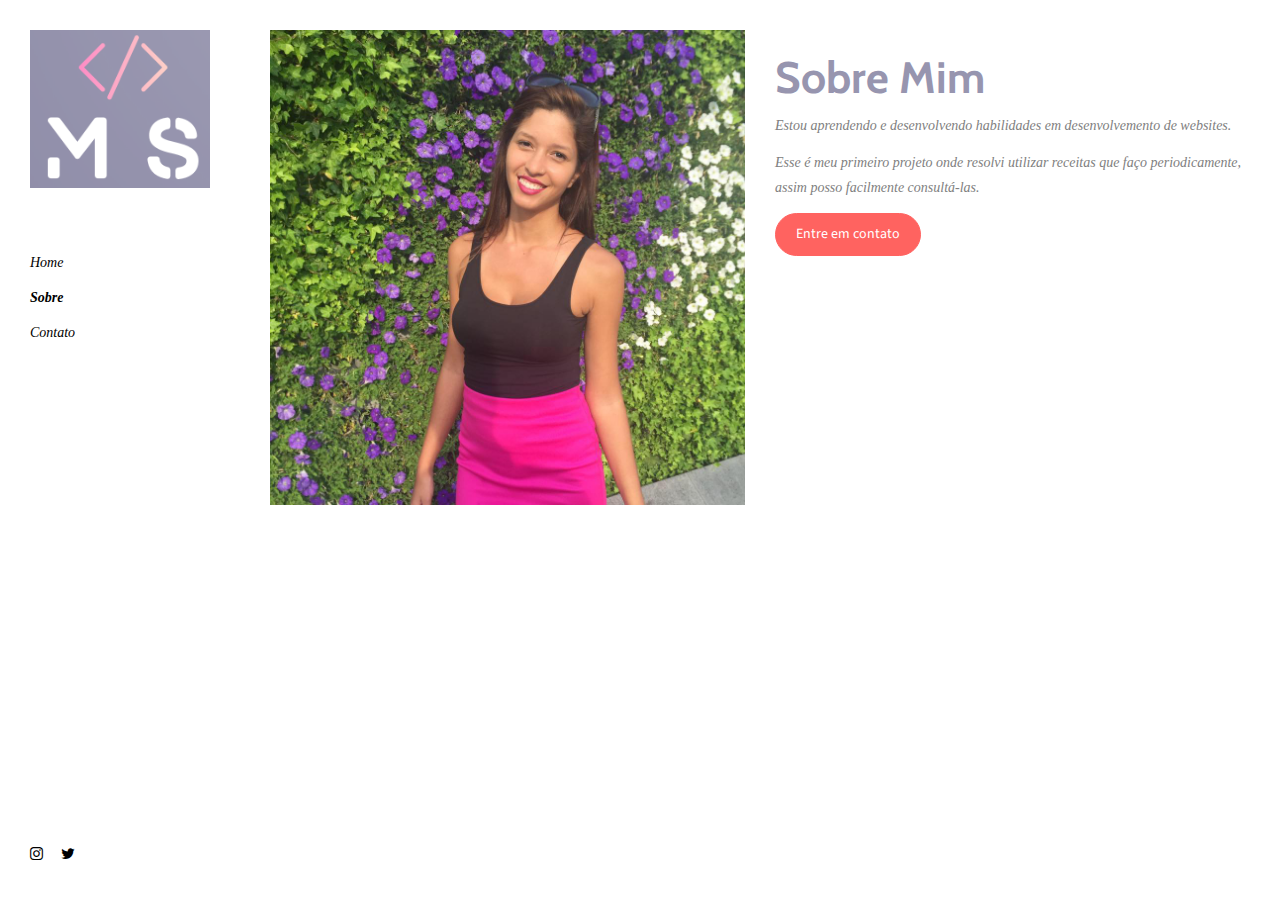
==== about.html @ dd4762d9 "Add files via upload" ====
<!DOCTYPE html>
<html lang="en">

<head>
  <meta charset="UTF-8">
  <meta content="IE=edge" http-equiv="X-UA-Compatible">
  <meta content="width=device-width,initial-scale=1" name="viewport">
  <meta content="description" name="description">
  <meta name="google" content="notranslate" />
  <meta content="Mashup templates have been developped by Orson.io team" name="author">

  <!-- Disable tap highlight on IE -->
  <meta name="msapplication-tap-highlight" content="no">
  
  <link href="./assets/apple-icon-180x180.png" rel="apple-touch-icon">
  <link href="./assets/favicon.ico" rel="icon">



  <title>Sobre mim</title>  

<link href="./main.82cfd66e.css" rel="stylesheet"></head>
<link rel="stylesheet" type="text/css" href="style.css">

<body>

 <!-- Add your content of header -->
<header class="">
  <div class="navbar navbar-default visible-xs">
    <button type="button" class="navbar-toggle collapsed">
      <span class="sr-only">Toggle navigation</span>
      <span class="icon-bar"></span>
      <span class="icon-bar"></span>
      <span class="icon-bar"></span>
    </button>
    <a href="./index.html" class="navbar-brand">Minhas Receitas Favoritas</a>
  </div>

  <nav class="sidebar">
    <div class="navbar-collapse" id="navbar-collapse">
      <div class="site-header hidden-xs">
          <a class="site-brand" href="./index.html" title="">
            <img class="img-responsive site-logo" alt="" src="logo.png">
      </div>
      <ul class="nav">
        <li><a href="./index.html" title="">Home</a></li>
        <li><a href="./about.html" title="">Sobre</a></li>
        <li><a href="./contact.html" title="">Contato</a></li>

      </ul>

      <nav class="nav-footer">
        <p class="nav-footer-social-buttons">
          <a class="fa-icon" href="https://www.instagram.com/thamiris_" title="">
            <i class="fa fa-instagram"></i>
          <a class="fa-icon" href="https://twitter.com/thamibolada" title="">
            <i class="fa fa-twitter"></i>
          </a>
        </p>
      </nav>  
    </div> 
  </nav>
</header>
<main class="" id="main-collapse">


<div class="row">
  <div class="col-xs-12 col-md-6">
    <img class="img-responsive" alt="" src="eu.jpg">
  </div>
  <div class="col-xs-12 col-md-6">
    <h1>Sobre Mim</h1>
    
    <p>Estou aprendendo e desenvolvendo habilidades em desenvolvemento de websites.</p>
    <p>Esse é meu primeiro projeto onde resolvi utilizar receitas que faço periodicamente, assim posso facilmente consultá-las.</p>
    
    
    <a href="contact.html" class="btn btn-primary" title=""> Entre em contato</a>
 </div>
</div>
    
</main>

<script>
document.addEventListener("DOMContentLoaded", function (event) {
  navbarToggleSidebar();
  navActivePage();
});
</script>

<!-- Google Analytics: change UA-XXXXX-X to be your site's ID 

<script>
  (function (i, s, o, g, r, a, m) {
    i['GoogleAnalyticsObject'] = r; i[r] = i[r] || function () {
      (i[r].q = i[r].q || []).push(arguments)
    }, i[r].l = 1 * new Date(); a = s.createElement(o),
      m = s.getElementsByTagName(o)[0]; a.async = 1; a.src = g; m.parentNode.insertBefore(a, m)
  })(window, document, 'script', '//www.google-analytics.com/analytics.js', 'ga');
  ga('create', 'UA-XXXXX-X', 'auto');
  ga('send', 'pageview');
</script>

--> <script type="text/javascript" src="./main.85741bff.js"></script></body>

</html>
---- main.82cfd66e.css ----
@import url(https://fonts.googleapis.com/css?family=Cabin:400,700|Source+Sans+Pro:400,700);@import url(https://maxcdn.bootstrapcdn.com/font-awesome/4.7.0/css/font-awesome.min.css);/*!
 * Bootstrap v3.3.7 (http://getbootstrap.com)
 * Copyright 2011-2016 Twitter, Inc.
 * Licensed under MIT (https://github.com/twbs/bootstrap/blob/master/LICENSE)
 */
/*! normalize.css v3.0.3 | MIT License | github.com/necolas/normalize.css */html{font-family:sans-serif;-ms-text-size-adjust:100%;-webkit-text-size-adjust:100%}body{margin:0}article,aside,details,figcaption,figure,footer,header,hgroup,main,menu,nav,section,summary{display:block}audio,canvas,progress,video{display:inline-block;vertical-align:baseline}audio:not([controls]){display:none;height:0}[hidden],template{display:none}a{background-color:transparent}a:active,a:hover{outline:0}abbr[title]{border-bottom:1px dotted}b,strong{font-weight:700}dfn{font-style:italic}h1{font-size:2em;margin:.67em 0}mark{background:#ff0;color:#000}small{font-size:80%}sub,sup{font-size:75%;line-height:0;position:relative;vertical-align:baseline}sup{top:-.5em}sub{bottom:-.25em}img{border:0}svg:not(:root){overflow:hidden}figure{margin:1em 40px}hr{box-sizing:content-box;height:0}pre{overflow:auto}code,kbd,pre,samp{font-family:monospace,monospace;font-size:1em}button,input,optgroup,select,textarea{color:inherit;font:inherit;margin:0}button{overflow:visible}button,select{text-transform:none}button,html input[type=button],input[type=reset],input[type=submit]{-webkit-appearance:button;cursor:pointer}button[disabled],html input[disabled]{cursor:default}button::-moz-focus-inner,input::-moz-focus-inner{border:0;padding:0}input{line-height:normal}input[type=checkbox],input[type=radio]{box-sizing:border-box;padding:0}input[type=number]::-webkit-inner-spin-button,input[type=number]::-webkit-outer-spin-button{height:auto}input[type=search]{-webkit-appearance:textfield;box-sizing:content-box}input[type=search]::-webkit-search-cancel-button,input[type=search]::-webkit-search-decoration{-webkit-appearance:none}fieldset{border:1px solid silver;margin:0 2px;padding:.35em .625em .75em}textarea{overflow:auto}optgroup{font-weight:700}table{border-collapse:collapse;border-spacing:0}td,th{padding:0}

/*! Source: https://github.com/h5bp/html5-boilerplate/blob/master/src/css/main.css */@media print{*,:after,:before{background:transparent!important;color:#000!important;box-shadow:none!important;text-shadow:none!important}a,a:visited{text-decoration:underline}a[href]:after{content:" (" attr(href) ")"}abbr[title]:after{content:" (" attr(title) ")"}a[href^="#"]:after,a[href^="javascript:"]:after{content:""}blockquote,pre{border:1px solid #999;page-break-inside:avoid}thead{display:table-header-group}img,tr{page-break-inside:avoid}img{max-width:100%!important}h2,h3,p{orphans:3;widows:3}h2,h3{page-break-after:avoid}.navbar{display:none}.btn>.caret,.dropup>.btn>.caret{border-top-color:#000!important}.label{border:1px solid #000}.table{border-collapse:collapse!important}.table td,.table th{background-color:#fff!important}.table-bordered td,.table-bordered th{border:1px solid #ddd!important}}*,:after,:before{-webkit-box-sizing:border-box;-moz-box-sizing:border-box;box-sizing:border-box}html{font-size:10px;-webkit-tap-highlight-color:transparent}body{font-family:Source Sans Pro,Helvetica,Arial,sans-serif;font-size:14px;line-height:1.78;color:#555;background-color:#fff}button,input,select,textarea{font-family:inherit;font-size:inherit;line-height:inherit}a{color:#ff6360;text-decoration:none}a:focus,a:hover{color:#ff1814;text-decoration:underline}a:focus{outline:5px auto -webkit-focus-ring-color;outline-offset:-2px}figure{margin:0}img{vertical-align:middle}.img-responsive{display:block;max-width:100%;height:auto}.img-rounded{border-radius:2px}.img-thumbnail{padding:4px;line-height:1.78;background-color:#fff;border:1px solid #ddd;border-radius:2px;-webkit-transition:all .2s ease-in-out;-o-transition:all .2s ease-in-out;transition:all .2s ease-in-out;display:inline-block;max-width:100%;height:auto}.img-circle{border-radius:50%}hr{margin-top:24px;margin-bottom:24px;border:0;border-top:1px solid #eee}.sr-only{position:absolute;width:1px;height:1px;margin:-1px;padding:0;overflow:hidden;clip:rect(0,0,0,0);border:0}.sr-only-focusable:active,.sr-only-focusable:focus{position:static;width:auto;height:auto;margin:0;overflow:visible;clip:auto}[role=button]{cursor:pointer}.h1,.h2,.h3,.h4,.h5,.h6,h1,h2,h3,h4,h5,h6{font-family:Cabin,Helvetica,Arial,sans-serif;font-weight:700;line-height:1.1;color:#000}.h1 .small,.h1 small,.h2 .small,.h2 small,.h3 .small,.h3 small,.h4 .small,.h4 small,.h5 .small,.h5 small,.h6 .small,.h6 small,h1 .small,h1 small,h2 .small,h2 small,h3 .small,h3 small,h4 .small,h4 small,h5 .small,h5 small,h6 .small,h6 small{font-weight:400;line-height:1;color:#777}.h1,.h2,.h3,h1,h2,h3{margin-top:24px;margin-bottom:12px}.h1 .small,.h1 small,.h2 .small,.h2 small,.h3 .small,.h3 small,h1 .small,h1 small,h2 .small,h2 small,h3 .small,h3 small{font-size:65%}.h4,.h5,.h6,h4,h5,h6{margin-top:12px;margin-bottom:12px}.h4 .small,.h4 small,.h5 .small,.h5 small,.h6 .small,.h6 small,h4 .small,h4 small,h5 .small,h5 small,h6 .small,h6 small{font-size:75%}.h1,h1{font-size:44px}.h2,h2{font-size:33px}.h3,h3{font-size:25px}.h4,h4{font-size:19px}.h5,h5{font-size:14px}.h6,h6{font-size:12px}p{margin:0 0 12px}.lead{margin-bottom:24px;font-size:16px;font-weight:300;line-height:1.4}@media (min-width:768px){.lead{font-size:21px}}.small,small{font-size:85%}.mark,mark{background-color:#fcf8e3;padding:.2em}.text-left{text-align:left}.text-right{text-align:right}.text-center{text-align:center}.text-justify{text-align:justify}.text-nowrap{white-space:nowrap}.text-lowercase{text-transform:lowercase}.initialism,.text-uppercase{text-transform:uppercase}.text-capitalize{text-transform:capitalize}.text-muted{color:#777}.text-primary{color:#ff6360}a.text-primary:focus,a.text-primary:hover{color:#ff312d}.text-success{color:#fff}a.text-success:focus,a.text-success:hover{color:#e6e6e6}.text-info{color:#31708f}a.text-info:focus,a.text-info:hover{color:#245269}.text-warning{color:#8a6d3b}a.text-warning:focus,a.text-warning:hover{color:#66512c}.text-danger{color:#fff}a.text-danger:focus,a.text-danger:hover{color:#e6e6e6}.bg-primary{color:#fff;background-color:#ff6360}a.bg-primary:focus,a.bg-primary:hover{background-color:#ff312d}.bg-success{background-color:#57ce6e}a.bg-success:focus,a.bg-success:hover{background-color:#37bb50}.bg-info{background-color:#d9edf7}a.bg-info:focus,a.bg-info:hover{background-color:#afd9ee}.bg-warning{background-color:#fcf8e3}a.bg-warning:focus,a.bg-warning:hover{background-color:#f7ecb5}.bg-danger{background-color:#ee624b}a.bg-danger:focus,a.bg-danger:hover{background-color:#ea391c}.page-header{padding-bottom:11px;margin:48px 0 24px;border-bottom:1px solid #eee}ol,ul{margin-top:0;margin-bottom:12px}ol ol,ol ul,ul ol,ul ul{margin-bottom:0}.list-inline,.list-unstyled{padding-left:0;list-style:none}.list-inline{margin-left:-5px}.list-inline>li{display:inline-block;padding-left:5px;padding-right:5px}dl{margin-top:0;margin-bottom:24px}dd,dt{line-height:1.78}dt{font-weight:700}dd{margin-left:0}.dl-horizontal dd:after,.dl-horizontal dd:before{content:" ";display:table}.dl-horizontal dd:after{clear:both}@media (min-width:768px){.dl-horizontal dt{float:left;width:160px;clear:left;text-align:right;overflow:hidden;text-overflow:ellipsis;white-space:nowrap}.dl-horizontal dd{margin-left:180px}}abbr[data-original-title],abbr[title]{cursor:help;border-bottom:1px dotted #777}.initialism{font-size:90%}blockquote{padding:12px 24px;margin:0 0 24px;font-size:17.5px;border-left:5px solid #eee}blockquote ol:last-child,blockquote p:last-child,blockquote ul:last-child{margin-bottom:0}blockquote .small,blockquote footer,blockquote small{display:block;font-size:80%;line-height:1.78;color:#777}blockquote .small:before,blockquote footer:before,blockquote small:before{content:"\2014   \A0"}.blockquote-reverse,blockquote.pull-right{padding-right:15px;padding-left:0;border-right:5px solid #eee;border-left:0;text-align:right}.blockquote-reverse .small:before,.blockquote-reverse footer:before,.blockquote-reverse small:before,blockquote.pull-right .small:before,blockquote.pull-right footer:before,blockquote.pull-right small:before{content:""}.blockquote-reverse .small:after,.blockquote-reverse footer:after,.blockquote-reverse small:after,blockquote.pull-right .small:after,blockquote.pull-right footer:after,blockquote.pull-right small:after{content:"\A0   \2014"}address{margin-bottom:24px;font-style:normal;line-height:1.78}code,kbd,pre,samp{font-family:Menlo,Monaco,Consolas,Courier New,monospace}code{color:#c7254e;background-color:#f9f2f4}code,kbd{padding:2px 4px;font-size:90%;border-radius:2px}kbd{color:#fff;background-color:#333;box-shadow:inset 0 -1px 0 rgba(0,0,0,.25)}kbd kbd{padding:0;font-size:100%;font-weight:700;box-shadow:none}pre{display:block;padding:11.5px;margin:0 0 12px;font-size:13px;line-height:1.78;word-break:break-all;word-wrap:break-word;color:#333;background-color:#f5f5f5;border:1px solid #ccc;border-radius:2px}pre code{padding:0;font-size:inherit;color:inherit;white-space:pre-wrap;background-color:transparent;border-radius:0}.pre-scrollable{max-height:340px;overflow-y:scroll}.container{margin-right:auto;margin-left:auto;padding-left:15px;padding-right:15px}.container:after,.container:before{content:" ";display:table}.container:after{clear:both}@media (min-width:768px){.container{width:750px}}@media (min-width:992px){.container{width:970px}}@media (min-width:1200px){.container{width:1170px}}.container-fluid{margin-right:auto;margin-left:auto;padding-left:15px;padding-right:15px}.container-fluid:after,.container-fluid:before{content:" ";display:table}.container-fluid:after{clear:both}.row{margin-left:-15px;margin-right:-15px}.row:after,.row:before{content:" ";display:table}.row:after{clear:both}.col-lg-1,.col-lg-2,.col-lg-3,.col-lg-4,.col-lg-5,.col-lg-6,.col-lg-7,.col-lg-8,.col-lg-9,.col-lg-10,.col-lg-11,.col-lg-12,.col-md-1,.col-md-2,.col-md-3,.col-md-4,.col-md-5,.col-md-6,.col-md-7,.col-md-8,.col-md-9,.col-md-10,.col-md-11,.col-md-12,.col-sm-1,.col-sm-2,.col-sm-3,.col-sm-4,.col-sm-5,.col-sm-6,.col-sm-7,.col-sm-8,.col-sm-9,.col-sm-10,.col-sm-11,.col-sm-12,.col-xs-1,.col-xs-2,.col-xs-3,.col-xs-4,.col-xs-5,.col-xs-6,.col-xs-7,.col-xs-8,.col-xs-9,.col-xs-10,.col-xs-11,.col-xs-12{position:relative;min-height:1px;padding-left:15px;padding-right:15px}.col-xs-1,.col-xs-2,.col-xs-3,.col-xs-4,.col-xs-5,.col-xs-6,.col-xs-7,.col-xs-8,.col-xs-9,.col-xs-10,.col-xs-11,.col-xs-12{float:left}.col-xs-1{width:8.33333%}.col-xs-2{width:16.66667%}.col-xs-3{width:25%}.col-xs-4{width:33.33333%}.col-xs-5{width:41.66667%}.col-xs-6{width:50%}.col-xs-7{width:58.33333%}.col-xs-8{width:66.66667%}.col-xs-9{width:75%}.col-xs-10{width:83.33333%}.col-xs-11{width:91.66667%}.col-xs-12{width:100%}.col-xs-pull-0{right:auto}.col-xs-pull-1{right:8.33333%}.col-xs-pull-2{right:16.66667%}.col-xs-pull-3{right:25%}.col-xs-pull-4{right:33.33333%}.col-xs-pull-5{right:41.66667%}.col-xs-pull-6{right:50%}.col-xs-pull-7{right:58.33333%}.col-xs-pull-8{right:66.66667%}.col-xs-pull-9{right:75%}.col-xs-pull-10{right:83.33333%}.col-xs-pull-11{right:91.66667%}.col-xs-pull-12{right:100%}.col-xs-push-0{left:auto}.col-xs-push-1{left:8.33333%}.col-xs-push-2{left:16.66667%}.col-xs-push-3{left:25%}.col-xs-push-4{left:33.33333%}.col-xs-push-5{left:41.66667%}.col-xs-push-6{left:50%}.col-xs-push-7{left:58.33333%}.col-xs-push-8{left:66.66667%}.col-xs-push-9{left:75%}.col-xs-push-10{left:83.33333%}.col-xs-push-11{left:91.66667%}.col-xs-push-12{left:100%}.col-xs-offset-0{margin-left:0}.col-xs-offset-1{margin-left:8.33333%}.col-xs-offset-2{margin-left:16.66667%}.col-xs-offset-3{margin-left:25%}.col-xs-offset-4{margin-left:33.33333%}.col-xs-offset-5{margin-left:41.66667%}.col-xs-offset-6{margin-left:50%}.col-xs-offset-7{margin-left:58.33333%}.col-xs-offset-8{margin-left:66.66667%}.col-xs-offset-9{margin-left:75%}.col-xs-offset-10{margin-left:83.33333%}.col-xs-offset-11{margin-left:91.66667%}.col-xs-offset-12{margin-left:100%}@media (min-width:768px){.col-sm-1,.col-sm-2,.col-sm-3,.col-sm-4,.col-sm-5,.col-sm-6,.col-sm-7,.col-sm-8,.col-sm-9,.col-sm-10,.col-sm-11,.col-sm-12{float:left}.col-sm-1{width:8.33333%}.col-sm-2{width:16.66667%}.col-sm-3{width:25%}.col-sm-4{width:33.33333%}.col-sm-5{width:41.66667%}.col-sm-6{width:50%}.col-sm-7{width:58.33333%}.col-sm-8{width:66.66667%}.col-sm-9{width:75%}.col-sm-10{width:83.33333%}.col-sm-11{width:91.66667%}.col-sm-12{width:100%}.col-sm-pull-0{right:auto}.col-sm-pull-1{right:8.33333%}.col-sm-pull-2{right:16.66667%}.col-sm-pull-3{right:25%}.col-sm-pull-4{right:33.33333%}.col-sm-pull-5{right:41.66667%}.col-sm-pull-6{right:50%}.col-sm-pull-7{right:58.33333%}.col-sm-pull-8{right:66.66667%}.col-sm-pull-9{right:75%}.col-sm-pull-10{right:83.33333%}.col-sm-pull-11{right:91.66667%}.col-sm-pull-12{right:100%}.col-sm-push-0{left:auto}.col-sm-push-1{left:8.33333%}.col-sm-push-2{left:16.66667%}.col-sm-push-3{left:25%}.col-sm-push-4{left:33.33333%}.col-sm-push-5{left:41.66667%}.col-sm-push-6{left:50%}.col-sm-push-7{left:58.33333%}.col-sm-push-8{left:66.66667%}.col-sm-push-9{left:75%}.col-sm-push-10{left:83.33333%}.col-sm-push-11{left:91.66667%}.col-sm-push-12{left:100%}.col-sm-offset-0{margin-left:0}.col-sm-offset-1{margin-left:8.33333%}.col-sm-offset-2{margin-left:16.66667%}.col-sm-offset-3{margin-left:25%}.col-sm-offset-4{margin-left:33.33333%}.col-sm-offset-5{margin-left:41.66667%}.col-sm-offset-6{margin-left:50%}.col-sm-offset-7{margin-left:58.33333%}.col-sm-offset-8{margin-left:66.66667%}.col-sm-offset-9{margin-left:75%}.col-sm-offset-10{margin-left:83.33333%}.col-sm-offset-11{margin-left:91.66667%}.col-sm-offset-12{margin-left:100%}}@media (min-width:992px){.col-md-1,.col-md-2,.col-md-3,.col-md-4,.col-md-5,.col-md-6,.col-md-7,.col-md-8,.col-md-9,.col-md-10,.col-md-11,.col-md-12{float:left}.col-md-1{width:8.33333%}.col-md-2{width:16.66667%}.col-md-3{width:25%}.col-md-4{width:33.33333%}.col-md-5{width:41.66667%}.col-md-6{width:50%}.col-md-7{width:58.33333%}.col-md-8{width:66.66667%}.col-md-9{width:75%}.col-md-10{width:83.33333%}.col-md-11{width:91.66667%}.col-md-12{width:100%}.col-md-pull-0{right:auto}.col-md-pull-1{right:8.33333%}.col-md-pull-2{right:16.66667%}.col-md-pull-3{right:25%}.col-md-pull-4{right:33.33333%}.col-md-pull-5{right:41.66667%}.col-md-pull-6{right:50%}.col-md-pull-7{right:58.33333%}.col-md-pull-8{right:66.66667%}.col-md-pull-9{right:75%}.col-md-pull-10{right:83.33333%}.col-md-pull-11{right:91.66667%}.col-md-pull-12{right:100%}.col-md-push-0{left:auto}.col-md-push-1{left:8.33333%}.col-md-push-2{left:16.66667%}.col-md-push-3{left:25%}.col-md-push-4{left:33.33333%}.col-md-push-5{left:41.66667%}.col-md-push-6{left:50%}.col-md-push-7{left:58.33333%}.col-md-push-8{left:66.66667%}.col-md-push-9{left:75%}.col-md-push-10{left:83.33333%}.col-md-push-11{left:91.66667%}.col-md-push-12{left:100%}.col-md-offset-0{margin-left:0}.col-md-offset-1{margin-left:8.33333%}.col-md-offset-2{margin-left:16.66667%}.col-md-offset-3{margin-left:25%}.col-md-offset-4{margin-left:33.33333%}.col-md-offset-5{margin-left:41.66667%}.col-md-offset-6{margin-left:50%}.col-md-offset-7{margin-left:58.33333%}.col-md-offset-8{margin-left:66.66667%}.col-md-offset-9{margin-left:75%}.col-md-offset-10{margin-left:83.33333%}.col-md-offset-11{margin-left:91.66667%}.col-md-offset-12{margin-left:100%}}@media (min-width:1200px){.col-lg-1,.col-lg-2,.col-lg-3,.col-lg-4,.col-lg-5,.col-lg-6,.col-lg-7,.col-lg-8,.col-lg-9,.col-lg-10,.col-lg-11,.col-lg-12{float:left}.col-lg-1{width:8.33333%}.col-lg-2{width:16.66667%}.col-lg-3{width:25%}.col-lg-4{width:33.33333%}.col-lg-5{width:41.66667%}.col-lg-6{width:50%}.col-lg-7{width:58.33333%}.col-lg-8{width:66.66667%}.col-lg-9{width:75%}.col-lg-10{width:83.33333%}.col-lg-11{width:91.66667%}.col-lg-12{width:100%}.col-lg-pull-0{right:auto}.col-lg-pull-1{right:8.33333%}.col-lg-pull-2{right:16.66667%}.col-lg-pull-3{right:25%}.col-lg-pull-4{right:33.33333%}.col-lg-pull-5{right:41.66667%}.col-lg-pull-6{right:50%}.col-lg-pull-7{right:58.33333%}.col-lg-pull-8{right:66.66667%}.col-lg-pull-9{right:75%}.col-lg-pull-10{right:83.33333%}.col-lg-pull-11{right:91.66667%}.col-lg-pull-12{right:100%}.col-lg-push-0{left:auto}.col-lg-push-1{left:8.33333%}.col-lg-push-2{left:16.66667%}.col-lg-push-3{left:25%}.col-lg-push-4{left:33.33333%}.col-lg-push-5{left:41.66667%}.col-lg-push-6{left:50%}.col-lg-push-7{left:58.33333%}.col-lg-push-8{left:66.66667%}.col-lg-push-9{left:75%}.col-lg-push-10{left:83.33333%}.col-lg-push-11{left:91.66667%}.col-lg-push-12{left:100%}.col-lg-offset-0{margin-left:0}.col-lg-offset-1{margin-left:8.33333%}.col-lg-offset-2{margin-left:16.66667%}.col-lg-offset-3{margin-left:25%}.col-lg-offset-4{margin-left:33.33333%}.col-lg-offset-5{margin-left:41.66667%}.col-lg-offset-6{margin-left:50%}.col-lg-offset-7{margin-left:58.33333%}.col-lg-offset-8{margin-left:66.66667%}.col-lg-offset-9{margin-left:75%}.col-lg-offset-10{margin-left:83.33333%}.col-lg-offset-11{margin-left:91.66667%}.col-lg-offset-12{margin-left:100%}}table{background-color:transparent}caption{padding-top:8px;padding-bottom:8px;color:#777}caption,th{text-align:left}.table{width:100%;max-width:100%;margin-bottom:24px}.table>tbody>tr>td,.table>tbody>tr>th,.table>tfoot>tr>td,.table>tfoot>tr>th,.table>thead>tr>td,.table>thead>tr>th{padding:8px;line-height:1.78;vertical-align:top;border-top:1px solid #ddd}.table>thead>tr>th{vertical-align:bottom;border-bottom:2px solid #ddd}.table>caption+thead>tr:first-child>td,.table>caption+thead>tr:first-child>th,.table>colgroup+thead>tr:first-child>td,.table>colgroup+thead>tr:first-child>th,.table>thead:first-child>tr:first-child>td,.table>thead:first-child>tr:first-child>th{border-top:0}.table>tbody+tbody{border-top:2px solid #ddd}.table .table{background-color:#fff}.table-condensed>tbody>tr>td,.table-condensed>tbody>tr>th,.table-condensed>tfoot>tr>td,.table-condensed>tfoot>tr>th,.table-condensed>thead>tr>td,.table-condensed>thead>tr>th{padding:5px}.table-bordered,.table-bordered>tbody>tr>td,.table-bordered>tbody>tr>th,.table-bordered>tfoot>tr>td,.table-bordered>tfoot>tr>th,.table-bordered>thead>tr>td,.table-bordered>thead>tr>th{border:1px solid #ddd}.table-bordered>thead>tr>td,.table-bordered>thead>tr>th{border-bottom-width:2px}.table-striped>tbody>tr:nth-of-type(odd){background-color:#f9f9f9}.table-hover>tbody>tr:hover{background-color:#f5f5f5}table col[class*=col-]{position:static;float:none;display:table-column}table td[class*=col-],table th[class*=col-]{position:static;float:none;display:table-cell}.table>tbody>tr.active>td,.table>tbody>tr.active>th,.table>tbody>tr>td.active,.table>tbody>tr>th.active,.table>tfoot>tr.active>td,.table>tfoot>tr.active>th,.table>tfoot>tr>td.active,.table>tfoot>tr>th.active,.table>thead>tr.active>td,.table>thead>tr.active>th,.table>thead>tr>td.active,.table>thead>tr>th.active{background-color:#f5f5f5}.table-hover>tbody>tr.active:hover>td,.table-hover>tbody>tr.active:hover>th,.table-hover>tbody>tr:hover>.active,.table-hover>tbody>tr>td.active:hover,.table-hover>tbody>tr>th.active:hover{background-color:#e8e8e8}.table>tbody>tr.success>td,.table>tbody>tr.success>th,.table>tbody>tr>td.success,.table>tbody>tr>th.success,.table>tfoot>tr.success>td,.table>tfoot>tr.success>th,.table>tfoot>tr>td.success,.table>tfoot>tr>th.success,.table>thead>tr.success>td,.table>thead>tr.success>th,.table>thead>tr>td.success,.table>thead>tr>th.success{background-color:#57ce6e}.table-hover>tbody>tr.success:hover>td,.table-hover>tbody>tr.success:hover>th,.table-hover>tbody>tr:hover>.success,.table-hover>tbody>tr>td.success:hover,.table-hover>tbody>tr>th.success:hover{background-color:#43c85d}.table>tbody>tr.info>td,.table>tbody>tr.info>th,.table>tbody>tr>td.info,.table>tbody>tr>th.info,.table>tfoot>tr.info>td,.table>tfoot>tr.info>th,.table>tfoot>tr>td.info,.table>tfoot>tr>th.info,.table>thead>tr.info>td,.table>thead>tr.info>th,.table>thead>tr>td.info,.table>thead>tr>th.info{background-color:#d9edf7}.table-hover>tbody>tr.info:hover>td,.table-hover>tbody>tr.info:hover>th,.table-hover>tbody>tr:hover>.info,.table-hover>tbody>tr>td.info:hover,.table-hover>tbody>tr>th.info:hover{background-color:#c4e3f3}.table>tbody>tr.warning>td,.table>tbody>tr.warning>th,.table>tbody>tr>td.warning,.table>tbody>tr>th.warning,.table>tfoot>tr.warning>td,.table>tfoot>tr.warning>th,.table>tfoot>tr>td.warning,.table>tfoot>tr>th.warning,.table>thead>tr.warning>td,.table>thead>tr.warning>th,.table>thead>tr>td.warning,.table>thead>tr>th.warning{background-color:#fcf8e3}.table-hover>tbody>tr.warning:hover>td,.table-hover>tbody>tr.warning:hover>th,.table-hover>tbody>tr:hover>.warning,.table-hover>tbody>tr>td.warning:hover,.table-hover>tbody>tr>th.warning:hover{background-color:#faf2cc}.table>tbody>tr.danger>td,.table>tbody>tr.danger>th,.table>tbody>tr>td.danger,.table>tbody>tr>th.danger,.table>tfoot>tr.danger>td,.table>tfoot>tr.danger>th,.table>tfoot>tr>td.danger,.table>tfoot>tr>th.danger,.table>thead>tr.danger>td,.table>thead>tr.danger>th,.table>thead>tr>td.danger,.table>thead>tr>th.danger{background-color:#ee624b}.table-hover>tbody>tr.danger:hover>td,.table-hover>tbody>tr.danger:hover>th,.table-hover>tbody>tr:hover>.danger,.table-hover>tbody>tr>td.danger:hover,.table-hover>tbody>tr>th.danger:hover{background-color:#ec4e34}.table-responsive{overflow-x:auto;min-height:.01%}@media screen and (max-width:767px){.table-responsive{width:100%;margin-bottom:18px;overflow-y:hidden;-ms-overflow-style:-ms-autohiding-scrollbar;border:1px solid #ddd}.table-responsive>.table{margin-bottom:0}.table-responsive>.table>tbody>tr>td,.table-responsive>.table>tbody>tr>th,.table-responsive>.table>tfoot>tr>td,.table-responsive>.table>tfoot>tr>th,.table-responsive>.table>thead>tr>td,.table-responsive>.table>thead>tr>th{white-space:nowrap}.table-responsive>.table-bordered{border:0}.table-responsive>.table-bordered>tbody>tr>td:first-child,.table-responsive>.table-bordered>tbody>tr>th:first-child,.table-responsive>.table-bordered>tfoot>tr>td:first-child,.table-responsive>.table-bordered>tfoot>tr>th:first-child,.table-responsive>.table-bordered>thead>tr>td:first-child,.table-responsive>.table-bordered>thead>tr>th:first-child{border-left:0}.table-responsive>.table-bordered>tbody>tr>td:last-child,.table-responsive>.table-bordered>tbody>tr>th:last-child,.table-responsive>.table-bordered>tfoot>tr>td:last-child,.table-responsive>.table-bordered>tfoot>tr>th:last-child,.table-responsive>.table-bordered>thead>tr>td:last-child,.table-responsive>.table-bordered>thead>tr>th:last-child{border-right:0}.table-responsive>.table-bordered>tbody>tr:last-child>td,.table-responsive>.table-bordered>tbody>tr:last-child>th,.table-responsive>.table-bordered>tfoot>tr:last-child>td,.table-responsive>.table-bordered>tfoot>tr:last-child>th{border-bottom:0}}fieldset{margin:0;min-width:0}fieldset,legend{padding:0;border:0}legend{display:block;width:100%;margin-bottom:24px;font-size:21px;line-height:inherit;color:#333;border-bottom:1px solid #e5e5e5}label{display:inline-block;max-width:100%;margin-bottom:5px;font-weight:700}input[type=search]{-webkit-box-sizing:border-box;-moz-box-sizing:border-box;box-sizing:border-box}input[type=checkbox],input[type=radio]{margin:4px 0 0;margin-top:1px\9;line-height:normal}input[type=file]{display:block}input[type=range]{display:block;width:100%}select[multiple],select[size]{height:auto}input[type=checkbox]:focus,input[type=file]:focus,input[type=radio]:focus{outline:5px auto -webkit-focus-ring-color;outline-offset:-2px}output{padding-top:9px}.form-control,output{display:block;font-size:14px;line-height:1.78;color:#555}.form-control{width:100%;height:40px;padding:8px 20px;background-color:#fff;background-image:none;border:1px solid #000;border-radius:2px;-webkit-box-shadow:inset 0 1px 1px rgba(0,0,0,.075);box-shadow:inset 0 1px 1px rgba(0,0,0,.075);-webkit-transition:border-color .15s ease-in-out,box-shadow .15s ease-in-out;-o-transition:border-color ease-in-out .15s,box-shadow ease-in-out .15s;transition:border-color .15s ease-in-out,box-shadow .15s ease-in-out}.form-control:focus{border-color:#66afe9;-webkit-box-shadow:inset 0 1px 1px rgba(0,0,0,.075),0 0 8px rgba(102,175,233,.6);box-shadow:inset 0 1px 1px rgba(0,0,0,.075),0 0 8px rgba(102,175,233,.6)}.form-control::-moz-placeholder{color:#999;opacity:1}.form-control:-ms-input-placeholder{color:#999}.form-control::-webkit-input-placeholder{color:#999}.form-control::-ms-expand{border:0;background-color:transparent}.form-control[disabled],.form-control[readonly],fieldset[disabled] .form-control{background-color:#eee;opacity:1}.form-control[disabled],fieldset[disabled] .form-control{cursor:not-allowed}textarea.form-control{height:auto}input[type=search]{-webkit-appearance:none}@media screen and (-webkit-min-device-pixel-ratio:0){input[type=date].form-control,input[type=datetime-local].form-control,input[type=month].form-control,input[type=time].form-control{line-height:40px}.input-group-sm>.input-group-btn>input[type=date].btn,.input-group-sm>.input-group-btn>input[type=datetime-local].btn,.input-group-sm>.input-group-btn>input[type=month].btn,.input-group-sm>.input-group-btn>input[type=time].btn,.input-group-sm>input[type=date].form-control,.input-group-sm>input[type=date].input-group-addon,.input-group-sm>input[type=datetime-local].form-control,.input-group-sm>input[type=datetime-local].input-group-addon,.input-group-sm>input[type=month].form-control,.input-group-sm>input[type=month].input-group-addon,.input-group-sm>input[type=time].form-control,.input-group-sm>input[type=time].input-group-addon,.input-group-sm input[type=date],.input-group-sm input[type=datetime-local],.input-group-sm input[type=month],.input-group-sm input[type=time],input[type=date].input-sm,input[type=datetime-local].input-sm,input[type=month].input-sm,input[type=time].input-sm{line-height:30px}.input-group-lg>.input-group-btn>input[type=date].btn,.input-group-lg>.input-group-btn>input[type=datetime-local].btn,.input-group-lg>.input-group-btn>input[type=month].btn,.input-group-lg>.input-group-btn>input[type=time].btn,.input-group-lg>input[type=date].form-control,.input-group-lg>input[type=date].input-group-addon,.input-group-lg>input[type=datetime-local].form-control,.input-group-lg>input[type=datetime-local].input-group-addon,.input-group-lg>input[type=month].form-control,.input-group-lg>input[type=month].input-group-addon,.input-group-lg>input[type=time].form-control,.input-group-lg>input[type=time].input-group-addon,.input-group-lg input[type=date],.input-group-lg input[type=datetime-local],.input-group-lg input[type=month],.input-group-lg input[type=time],input[type=date].input-lg,input[type=datetime-local].input-lg,input[type=month].input-lg,input[type=time].input-lg{line-height:46px}}.form-group{margin-bottom:15px}.checkbox,.radio{position:relative;display:block;margin-top:10px;margin-bottom:10px}.checkbox label,.radio label{min-height:24px;padding-left:20px;margin-bottom:0;font-weight:400;cursor:pointer}.checkbox-inline input[type=checkbox],.checkbox input[type=checkbox],.radio-inline input[type=radio],.radio input[type=radio]{position:absolute;margin-left:-20px;margin-top:4px\9}.checkbox+.checkbox,.radio+.radio{margin-top:-5px}.checkbox-inline,.radio-inline{position:relative;display:inline-block;padding-left:20px;margin-bottom:0;vertical-align:middle;font-weight:400;cursor:pointer}.checkbox-inline+.checkbox-inline,.radio-inline+.radio-inline{margin-top:0;margin-left:10px}.checkbox-inline.disabled,.checkbox.disabled label,.radio-inline.disabled,.radio.disabled label,fieldset[disabled] .checkbox-inline,fieldset[disabled] .checkbox label,fieldset[disabled] .radio-inline,fieldset[disabled] .radio label,fieldset[disabled] input[type=checkbox],fieldset[disabled] input[type=radio],input[type=checkbox].disabled,input[type=checkbox][disabled],input[type=radio].disabled,input[type=radio][disabled]{cursor:not-allowed}.form-control-static{padding-top:9px;padding-bottom:9px;margin-bottom:0;min-height:38px}.form-control-static.input-lg,.form-control-static.input-sm,.input-group-lg>.form-control-static.form-control,.input-group-lg>.form-control-static.input-group-addon,.input-group-lg>.input-group-btn>.form-control-static.btn,.input-group-sm>.form-control-static.form-control,.input-group-sm>.form-control-static.input-group-addon,.input-group-sm>.input-group-btn>.form-control-static.btn{padding-left:0;padding-right:0}.input-group-sm>.form-control,.input-group-sm>.input-group-addon,.input-group-sm>.input-group-btn>.btn,.input-sm{height:30px;padding:5px 14px;font-size:12px;line-height:1.5;border-radius:2px}.input-group-sm>.input-group-btn>select.btn,.input-group-sm>select.form-control,.input-group-sm>select.input-group-addon,select.input-sm{height:30px;line-height:30px}.input-group-sm>.input-group-btn>select[multiple].btn,.input-group-sm>.input-group-btn>textarea.btn,.input-group-sm>select[multiple].form-control,.input-group-sm>select[multiple].input-group-addon,.input-group-sm>textarea.form-control,.input-group-sm>textarea.input-group-addon,select[multiple].input-sm,textarea.input-sm{height:auto}.form-group-sm .form-control{height:30px;padding:5px 14px;font-size:12px;line-height:1.5;border-radius:2px}.form-group-sm select.form-control{height:30px;line-height:30px}.form-group-sm select[multiple].form-control,.form-group-sm textarea.form-control{height:auto}.form-group-sm .form-control-static{height:30px;min-height:36px;padding:6px 14px;font-size:12px;line-height:1.5}.input-group-lg>.form-control,.input-group-lg>.input-group-addon,.input-group-lg>.input-group-btn>.btn,.input-lg{height:46px;padding:10px 24px;font-size:18px;line-height:1.33333;border-radius:2px}.input-group-lg>.input-group-btn>select.btn,.input-group-lg>select.form-control,.input-group-lg>select.input-group-addon,select.input-lg{height:46px;line-height:46px}.input-group-lg>.input-group-btn>select[multiple].btn,.input-group-lg>.input-group-btn>textarea.btn,.input-group-lg>select[multiple].form-control,.input-group-lg>select[multiple].input-group-addon,.input-group-lg>textarea.form-control,.input-group-lg>textarea.input-group-addon,select[multiple].input-lg,textarea.input-lg{height:auto}.form-group-lg .form-control{height:46px;padding:10px 24px;font-size:18px;line-height:1.33333;border-radius:2px}.form-group-lg select.form-control{height:46px;line-height:46px}.form-group-lg select[multiple].form-control,.form-group-lg textarea.form-control{height:auto}.form-group-lg .form-control-static{height:46px;min-height:42px;padding:11px 24px;font-size:18px;line-height:1.33333}.has-feedback{position:relative}.has-feedback .form-control{padding-right:50px}.form-control-feedback{position:absolute;top:0;right:0;z-index:2;display:block;width:40px;height:40px;line-height:40px;text-align:center;pointer-events:none}.form-group-lg .form-control+.form-control-feedback,.input-group-lg+.form-control-feedback,.input-group-lg>.form-control+.form-control-feedback,.input-group-lg>.input-group-addon+.form-control-feedback,.input-group-lg>.input-group-btn>.btn+.form-control-feedback,.input-lg+.form-control-feedback{width:46px;height:46px;line-height:46px}.form-group-sm .form-control+.form-control-feedback,.input-group-sm+.form-control-feedback,.input-group-sm>.form-control+.form-control-feedback,.input-group-sm>.input-group-addon+.form-control-feedback,.input-group-sm>.input-group-btn>.btn+.form-control-feedback,.input-sm+.form-control-feedback{width:30px;height:30px;line-height:30px}.has-success .checkbox,.has-success .checkbox-inline,.has-success.checkbox-inline label,.has-success.checkbox label,.has-success .control-label,.has-success .help-block,.has-success .radio,.has-success .radio-inline,.has-success.radio-inline label,.has-success.radio label{color:#fff}.has-success .form-control{border-color:#fff;-webkit-box-shadow:inset 0 1px 1px rgba(0,0,0,.075);box-shadow:inset 0 1px 1px rgba(0,0,0,.075)}.has-success .form-control:focus{border-color:#e6e6e6;-webkit-box-shadow:inset 0 1px 1px rgba(0,0,0,.075),0 0 6px #fff;box-shadow:inset 0 1px 1px rgba(0,0,0,.075),0 0 6px #fff}.has-success .input-group-addon{color:#fff;border-color:#fff;background-color:#57ce6e}.has-success .form-control-feedback{color:#fff}.has-warning .checkbox,.has-warning .checkbox-inline,.has-warning.checkbox-inline label,.has-warning.checkbox label,.has-warning .control-label,.has-warning .help-block,.has-warning .radio,.has-warning .radio-inline,.has-warning.radio-inline label,.has-warning.radio label{color:#8a6d3b}.has-warning .form-control{border-color:#8a6d3b;-webkit-box-shadow:inset 0 1px 1px rgba(0,0,0,.075);box-shadow:inset 0 1px 1px rgba(0,0,0,.075)}.has-warning .form-control:focus{border-color:#66512c;-webkit-box-shadow:inset 0 1px 1px rgba(0,0,0,.075),0 0 6px #c0a16b;box-shadow:inset 0 1px 1px rgba(0,0,0,.075),0 0 6px #c0a16b}.has-warning .input-group-addon{color:#8a6d3b;border-color:#8a6d3b;background-color:#fcf8e3}.has-warning .form-control-feedback{color:#8a6d3b}.has-error .checkbox,.has-error .checkbox-inline,.has-error.checkbox-inline label,.has-error.checkbox label,.has-error .control-label,.has-error .help-block,.has-error .radio,.has-error .radio-inline,.has-error.radio-inline label,.has-error.radio label{color:#fff}.has-error .form-control{border-color:#fff;-webkit-box-shadow:inset 0 1px 1px rgba(0,0,0,.075);box-shadow:inset 0 1px 1px rgba(0,0,0,.075)}.has-error .form-control:focus{border-color:#e6e6e6;-webkit-box-shadow:inset 0 1px 1px rgba(0,0,0,.075),0 0 6px #fff;box-shadow:inset 0 1px 1px rgba(0,0,0,.075),0 0 6px #fff}.has-error .input-group-addon{color:#fff;border-color:#fff;background-color:#ee624b}.has-error .form-control-feedback{color:#fff}.has-feedback label~.form-control-feedback{top:29px}.has-feedback label.sr-only~.form-control-feedback{top:0}.help-block{display:block;margin-top:5px;margin-bottom:10px;color:#959595}@media (min-width:768px){.form-inline .form-group{display:inline-block;margin-bottom:0;vertical-align:middle}.form-inline .form-control{display:inline-block;width:auto;vertical-align:middle}.form-inline .form-control-static{display:inline-block}.form-inline .input-group{display:inline-table;vertical-align:middle}.form-inline .input-group .form-control,.form-inline .input-group .input-group-addon,.form-inline .input-group .input-group-btn{width:auto}.form-inline .input-group>.form-control{width:100%}.form-inline .control-label{margin-bottom:0;vertical-align:middle}.form-inline .checkbox,.form-inline .radio{display:inline-block;margin-top:0;margin-bottom:0;vertical-align:middle}.form-inline .checkbox label,.form-inline .radio label{padding-left:0}.form-inline .checkbox input[type=checkbox],.form-inline .radio input[type=radio]{position:relative;margin-left:0}.form-inline .has-feedback .form-control-feedback{top:0}}.form-horizontal .checkbox,.form-horizontal .checkbox-inline,.form-horizontal .radio,.form-horizontal .radio-inline{margin-top:0;margin-bottom:0;padding-top:9px}.form-horizontal .checkbox,.form-horizontal .radio{min-height:33px}.form-horizontal .form-group{margin-left:-15px;margin-right:-15px}.form-horizontal .form-group:after,.form-horizontal .form-group:before{content:" ";display:table}.form-horizontal .form-group:after{clear:both}@media (min-width:768px){.form-horizontal .control-label{text-align:right;margin-bottom:0;padding-top:9px}}.form-horizontal .has-feedback .form-control-feedback{right:15px}@media (min-width:768px){.form-horizontal .form-group-lg .control-label{padding-top:11px;font-size:18px}}@media (min-width:768px){.form-horizontal .form-group-sm .control-label{padding-top:6px;font-size:12px}}.btn{display:inline-block;margin-bottom:0;font-weight:400;text-align:center;vertical-align:middle;touch-action:manipulation;cursor:pointer;background-image:none;border:1px solid transparent;white-space:nowrap;padding:8px 20px;font-size:14px;line-height:1.78;border-radius:50px;-webkit-user-select:none;-moz-user-select:none;-ms-user-select:none;user-select:none}.btn.active.focus,.btn.active:focus,.btn.focus,.btn:active.focus,.btn:active:focus,.btn:focus{outline:5px auto -webkit-focus-ring-color;outline-offset:-2px}.btn.focus,.btn:focus,.btn:hover{color:#333;text-decoration:none}.btn.active,.btn:active{outline:0;background-image:none;-webkit-box-shadow:inset 0 3px 5px rgba(0,0,0,.125);box-shadow:inset 0 3px 5px rgba(0,0,0,.125)}.btn.disabled,.btn[disabled],fieldset[disabled] .btn{cursor:not-allowed;opacity:.65;filter:alpha(opacity=65);-webkit-box-shadow:none;box-shadow:none}a.btn.disabled,fieldset[disabled] a.btn{pointer-events:none}.btn-default{color:#333;background-color:#fff;border-color:#333}.btn-default.focus,.btn-default:focus{color:#333;background-color:#e6e6e6;border-color:#000}.btn-default.active,.btn-default:active,.btn-default:hover,.open>.btn-default.dropdown-toggle{color:#333;background-color:#e6e6e6;border-color:#141414}.btn-default.active.focus,.btn-default.active:focus,.btn-default.active:hover,.btn-default:active.focus,.btn-default:active:focus,.btn-default:active:hover,.open>.btn-default.dropdown-toggle.focus,.open>.btn-default.dropdown-toggle:focus,.open>.btn-default.dropdown-toggle:hover{color:#333;background-color:#d4d4d4;border-color:#000}.btn-default.active,.btn-default:active,.open>.btn-default.dropdown-toggle{background-image:none}.btn-default.disabled.focus,.btn-default.disabled:focus,.btn-default.disabled:hover,.btn-default[disabled].focus,.btn-default[disabled]:focus,.btn-default[disabled]:hover,fieldset[disabled] .btn-default.focus,fieldset[disabled] .btn-default:focus,fieldset[disabled] .btn-default:hover{background-color:#fff;border-color:#333}.btn-default .badge{color:#fff;background-color:#333}.btn-primary{color:#fff;background-color:#ff6360;border-color:#ff6360}.btn-primary.focus,.btn-primary:focus{color:#fff;background-color:#ff312d;border-color:#e00400}.btn-primary.active,.btn-primary:active,.btn-primary:hover,.open>.btn-primary.dropdown-toggle{color:#fff;background-color:#ff312d;border-color:#ff2723}.btn-primary.active.focus,.btn-primary.active:focus,.btn-primary.active:hover,.btn-primary:active.focus,.btn-primary:active:focus,.btn-primary:active:hover,.open>.btn-primary.dropdown-toggle.focus,.open>.btn-primary.dropdown-toggle:focus,.open>.btn-primary.dropdown-toggle:hover{color:#fff;background-color:#ff0e09;border-color:#e00400}.btn-primary.active,.btn-primary:active,.open>.btn-primary.dropdown-toggle{background-image:none}.btn-primary.disabled.focus,.btn-primary.disabled:focus,.btn-primary.disabled:hover,.btn-primary[disabled].focus,.btn-primary[disabled]:focus,.btn-primary[disabled]:hover,fieldset[disabled] .btn-primary.focus,fieldset[disabled] .btn-primary:focus,fieldset[disabled] .btn-primary:hover{background-color:#ff6360;border-color:#ff6360}.btn-primary .badge{color:#ff6360;background-color:#fff}.btn-success{color:#fff;background-color:#5cb85c;border-color:#5cb85c}.btn-success.focus,.btn-success:focus{color:#fff;background-color:#449d44;border-color:#2d672d}.btn-success.active,.btn-success:active,.btn-success:hover,.open>.btn-success.dropdown-toggle{color:#fff;background-color:#449d44;border-color:#419641}.btn-success.active.focus,.btn-success.active:focus,.btn-success.active:hover,.btn-success:active.focus,.btn-success:active:focus,.btn-success:active:hover,.open>.btn-success.dropdown-toggle.focus,.open>.btn-success.dropdown-toggle:focus,.open>.btn-success.dropdown-toggle:hover{color:#fff;background-color:#398439;border-color:#2d672d}.btn-success.active,.btn-success:active,.open>.btn-success.dropdown-toggle{background-image:none}.btn-success.disabled.focus,.btn-success.disabled:focus,.btn-success.disabled:hover,.btn-success[disabled].focus,.btn-success[disabled]:focus,.btn-success[disabled]:hover,fieldset[disabled] .btn-success.focus,fieldset[disabled] .btn-success:focus,fieldset[disabled] .btn-success:hover{background-color:#5cb85c;border-color:#5cb85c}.btn-success .badge{color:#5cb85c;background-color:#fff}.btn-info{color:#fff;background-color:#f8bb56;border-color:#f8bb56}.btn-info.focus,.btn-info:focus{color:#fff;background-color:#f6a725;border-color:#c67f08}.btn-info.active,.btn-info:active,.btn-info:hover,.open>.btn-info.dropdown-toggle{color:#fff;background-color:#f6a725;border-color:#f6a31b}.btn-info.active.focus,.btn-info.active:focus,.btn-info.active:hover,.btn-info:active.focus,.btn-info:active:focus,.btn-info:active:hover,.open>.btn-info.dropdown-toggle.focus,.open>.btn-info.dropdown-toggle:focus,.open>.btn-info.dropdown-toggle:hover{color:#fff;background-color:#ed980a;border-color:#c67f08}.btn-info.active,.btn-info:active,.open>.btn-info.dropdown-toggle{background-image:none}.btn-info.disabled.focus,.btn-info.disabled:focus,.btn-info.disabled:hover,.btn-info[disabled].focus,.btn-info[disabled]:focus,.btn-info[disabled]:hover,fieldset[disabled] .btn-info.focus,fieldset[disabled] .btn-info:focus,fieldset[disabled] .btn-info:hover{background-color:#f8bb56;border-color:#f8bb56}.btn-info .badge{color:#f8bb56;background-color:#fff}.btn-warning{color:#fff;background-color:#f0ad4e;border-color:#f0ad4e}.btn-warning.focus,.btn-warning:focus{color:#fff;background-color:#ec971f;border-color:#b06d0f}.btn-warning.active,.btn-warning:active,.btn-warning:hover,.open>.btn-warning.dropdown-toggle{color:#fff;background-color:#ec971f;border-color:#eb9316}.btn-warning.active.focus,.btn-warning.active:focus,.btn-warning.active:hover,.btn-warning:active.focus,.btn-warning:active:focus,.btn-warning:active:hover,.open>.btn-warning.dropdown-toggle.focus,.open>.btn-warning.dropdown-toggle:focus,.open>.btn-warning.dropdown-toggle:hover{color:#fff;background-color:#d58512;border-color:#b06d0f}.btn-warning.active,.btn-warning:active,.open>.btn-warning.dropdown-toggle{background-image:none}.btn-warning.disabled.focus,.btn-warning.disabled:focus,.btn-warning.disabled:hover,.btn-warning[disabled].focus,.btn-warning[disabled]:focus,.btn-warning[disabled]:hover,fieldset[disabled] .btn-warning.focus,fieldset[disabled] .btn-warning:focus,fieldset[disabled] .btn-warning:hover{background-color:#f0ad4e;border-color:#f0ad4e}.btn-warning .badge{color:#f0ad4e;background-color:#fff}.btn-danger{color:#fff;background-color:#d9534f;border-color:#d9534f}.btn-danger.focus,.btn-danger:focus{color:#fff;background-color:#c9302c;border-color:#8b211e}.btn-danger.active,.btn-danger:active,.btn-danger:hover,.open>.btn-danger.dropdown-toggle{color:#fff;background-color:#c9302c;border-color:#c12e2a}.btn-danger.active.focus,.btn-danger.active:focus,.btn-danger.active:hover,.btn-danger:active.focus,.btn-danger:active:focus,.btn-danger:active:hover,.open>.btn-danger.dropdown-toggle.focus,.open>.btn-danger.dropdown-toggle:focus,.open>.btn-danger.dropdown-toggle:hover{color:#fff;background-color:#ac2925;border-color:#8b211e}.btn-danger.active,.btn-danger:active,.open>.btn-danger.dropdown-toggle{background-image:none}.btn-danger.disabled.focus,.btn-danger.disabled:focus,.btn-danger.disabled:hover,.btn-danger[disabled].focus,.btn-danger[disabled]:focus,.btn-danger[disabled]:hover,fieldset[disabled] .btn-danger.focus,fieldset[disabled] .btn-danger:focus,fieldset[disabled] .btn-danger:hover{background-color:#d9534f;border-color:#d9534f}.btn-danger .badge{color:#d9534f;background-color:#fff}.btn-link{color:#ff6360;font-weight:400;border-radius:0}.btn-link,.btn-link.active,.btn-link:active,.btn-link[disabled],fieldset[disabled] .btn-link{background-color:transparent;-webkit-box-shadow:none;box-shadow:none}.btn-link,.btn-link:active,.btn-link:focus,.btn-link:hover{border-color:transparent}.btn-link:focus,.btn-link:hover{color:#ff1814;text-decoration:underline;background-color:transparent}.btn-link[disabled]:focus,.btn-link[disabled]:hover,fieldset[disabled] .btn-link:focus,fieldset[disabled] .btn-link:hover{color:#777;text-decoration:none}.btn-group-lg>.btn,.btn-lg{padding:10px 24px;font-size:18px;line-height:1.33333;border-radius:50px}.btn-group-sm>.btn,.btn-sm{padding:5px 14px;font-size:12px;line-height:1.5;border-radius:50px}.btn-group-xs>.btn,.btn-xs{padding:1px 5px;font-size:12px;line-height:1.5;border-radius:50px}.btn-block{display:block;width:100%}.btn-block+.btn-block{margin-top:5px}input[type=button].btn-block,input[type=reset].btn-block,input[type=submit].btn-block{width:100%}.fade{opacity:0;-webkit-transition:opacity .15s linear;-o-transition:opacity .15s linear;transition:opacity .15s linear}.fade.in{opacity:1}.collapse{display:none}.collapse.in{display:block}tr.collapse.in{display:table-row}tbody.collapse.in{display:table-row-group}.collapsing{position:relative;height:0;overflow:hidden;-webkit-transition-property:height,visibility;transition-property:height,visibility;-webkit-transition-duration:.35s;transition-duration:.35s;-webkit-transition-timing-function:ease;transition-timing-function:ease}.caret{display:inline-block;width:0;height:0;margin-left:2px;vertical-align:middle;border-top:4px dashed;border-top:4px solid\9;border-right:4px solid transparent;border-left:4px solid transparent}.dropdown,.dropup{position:relative}.dropdown-toggle:focus{outline:0}.dropdown-menu{position:absolute;top:100%;left:0;z-index:1000;display:none;float:left;min-width:160px;padding:5px 0;margin:2px 0 0;list-style:none;font-size:14px;text-align:left;background-color:#fff;border:1px solid #ccc;border:1px solid rgba(0,0,0,.15);border-radius:2px;-webkit-box-shadow:0 6px 12px rgba(0,0,0,.175);box-shadow:0 6px 12px rgba(0,0,0,.175);background-clip:padding-box}.dropdown-menu.pull-right{right:0;left:auto}.dropdown-menu .divider{height:1px;margin:11px 0;overflow:hidden;background-color:#e5e5e5}.dropdown-menu>li>a{display:block;padding:3px 20px;clear:both;font-weight:400;line-height:1.78;color:#333;white-space:nowrap}.dropdown-menu>li>a:focus,.dropdown-menu>li>a:hover{text-decoration:none;color:#262626;background-color:#f5f5f5}.dropdown-menu>.active>a,.dropdown-menu>.active>a:focus,.dropdown-menu>.active>a:hover{color:#fff;text-decoration:none;outline:0;background-color:#ff6360}.dropdown-menu>.disabled>a,.dropdown-menu>.disabled>a:focus,.dropdown-menu>.disabled>a:hover{color:#777}.dropdown-menu>.disabled>a:focus,.dropdown-menu>.disabled>a:hover{text-decoration:none;background-color:transparent;background-image:none;filter:progid:DXImageTransform.Microsoft.gradient(enabled = false);cursor:not-allowed}.open>.dropdown-menu{display:block}.open>a{outline:0}.dropdown-menu-right{left:auto;right:0}.dropdown-menu-left{left:0;right:auto}.dropdown-header{display:block;padding:3px 20px;font-size:12px;line-height:1.78;color:#777;white-space:nowrap}.dropdown-backdrop{position:fixed;left:0;right:0;bottom:0;top:0;z-index:990}.pull-right>.dropdown-menu{right:0;left:auto}.dropup .caret,.navbar-fixed-bottom .dropdown .caret{border-top:0;border-bottom:4px dashed;border-bottom:4px solid\9;content:""}.dropup .dropdown-menu,.navbar-fixed-bottom .dropdown .dropdown-menu{top:auto;bottom:100%;margin-bottom:2px}@media (min-width:768px){.navbar-right .dropdown-menu{right:0;left:auto}.navbar-right .dropdown-menu-left{left:0;right:auto}}.btn-group,.btn-group-vertical{position:relative;display:inline-block;vertical-align:middle}.btn-group-vertical>.btn,.btn-group>.btn{position:relative;float:left}.btn-group-vertical>.btn.active,.btn-group-vertical>.btn:active,.btn-group-vertical>.btn:focus,.btn-group-vertical>.btn:hover,.btn-group>.btn.active,.btn-group>.btn:active,.btn-group>.btn:focus,.btn-group>.btn:hover{z-index:2}.btn-group .btn+.btn,.btn-group .btn+.btn-group,.btn-group .btn-group+.btn,.btn-group .btn-group+.btn-group{margin-left:-1px}.btn-toolbar{margin-left:-5px}.btn-toolbar:after,.btn-toolbar:before{content:" ";display:table}.btn-toolbar:after{clear:both}.btn-toolbar .btn,.btn-toolbar .btn-group,.btn-toolbar .input-group{float:left}.btn-toolbar>.btn,.btn-toolbar>.btn-group,.btn-toolbar>.input-group{margin-left:5px}.btn-group>.btn:not(:first-child):not(:last-child):not(.dropdown-toggle){border-radius:0}.btn-group>.btn:first-child{margin-left:0}.btn-group>.btn:first-child:not(:last-child):not(.dropdown-toggle){border-bottom-right-radius:0;border-top-right-radius:0}.btn-group>.btn:last-child:not(:first-child),.btn-group>.dropdown-toggle:not(:first-child){border-bottom-left-radius:0;border-top-left-radius:0}.btn-group>.btn-group{float:left}.btn-group>.btn-group:not(:first-child):not(:last-child)>.btn{border-radius:0}.btn-group>.btn-group:first-child:not(:last-child)>.btn:last-child,.btn-group>.btn-group:first-child:not(:last-child)>.dropdown-toggle{border-bottom-right-radius:0;border-top-right-radius:0}.btn-group>.btn-group:last-child:not(:first-child)>.btn:first-child{border-bottom-left-radius:0;border-top-left-radius:0}.btn-group .dropdown-toggle:active,.btn-group.open .dropdown-toggle{outline:0}.btn-group>.btn+.dropdown-toggle{padding-left:8px;padding-right:8px}.btn-group-lg.btn-group>.btn+.dropdown-toggle,.btn-group>.btn-lg+.dropdown-toggle{padding-left:12px;padding-right:12px}.btn-group.open .dropdown-toggle{-webkit-box-shadow:inset 0 3px 5px rgba(0,0,0,.125);box-shadow:inset 0 3px 5px rgba(0,0,0,.125)}.btn-group.open .dropdown-toggle.btn-link{-webkit-box-shadow:none;box-shadow:none}.btn .caret{margin-left:0}.btn-group-lg>.btn .caret,.btn-lg .caret{border-width:5px 5px 0;border-bottom-width:0}.dropup .btn-group-lg>.btn .caret,.dropup .btn-lg .caret{border-width:0 5px 5px}.btn-group-vertical>.btn,.btn-group-vertical>.btn-group,.btn-group-vertical>.btn-group>.btn{display:block;float:none;width:100%;max-width:100%}.btn-group-vertical>.btn-group:after,.btn-group-vertical>.btn-group:before{content:" ";display:table}.btn-group-vertical>.btn-group:after{clear:both}.btn-group-vertical>.btn-group>.btn{float:none}.btn-group-vertical>.btn+.btn,.btn-group-vertical>.btn+.btn-group,.btn-group-vertical>.btn-group+.btn,.btn-group-vertical>.btn-group+.btn-group{margin-top:-1px;margin-left:0}.btn-group-vertical>.btn:not(:first-child):not(:last-child){border-radius:0}.btn-group-vertical>.btn:first-child:not(:last-child){border-top-right-radius:50px;border-top-left-radius:50px;border-bottom-right-radius:0;border-bottom-left-radius:0}.btn-group-vertical>.btn:last-child:not(:first-child){border-top-right-radius:0;border-top-left-radius:0;border-bottom-right-radius:50px;border-bottom-left-radius:50px}.btn-group-vertical>.btn-group:not(:first-child):not(:last-child)>.btn{border-radius:0}.btn-group-vertical>.btn-group:first-child:not(:last-child)>.btn:last-child,.btn-group-vertical>.btn-group:first-child:not(:last-child)>.dropdown-toggle{border-bottom-right-radius:0;border-bottom-left-radius:0}.btn-group-vertical>.btn-group:last-child:not(:first-child)>.btn:first-child{border-top-right-radius:0;border-top-left-radius:0}.btn-group-justified{display:table;width:100%;table-layout:fixed;border-collapse:separate}.btn-group-justified>.btn,.btn-group-justified>.btn-group{float:none;display:table-cell;width:1%}.btn-group-justified>.btn-group .btn{width:100%}.btn-group-justified>.btn-group .dropdown-menu{left:auto}[data-toggle=buttons]>.btn-group>.btn input[type=checkbox],[data-toggle=buttons]>.btn-group>.btn input[type=radio],[data-toggle=buttons]>.btn input[type=checkbox],[data-toggle=buttons]>.btn input[type=radio]{position:absolute;clip:rect(0,0,0,0);pointer-events:none}.input-group{position:relative;display:table;border-collapse:separate}.input-group[class*=col-]{float:none;padding-left:0;padding-right:0}.input-group .form-control{position:relative;z-index:2;float:left;width:100%;margin-bottom:0}.input-group .form-control:focus{z-index:3}.input-group-addon,.input-group-btn,.input-group .form-control{display:table-cell}.input-group-addon:not(:first-child):not(:last-child),.input-group-btn:not(:first-child):not(:last-child),.input-group .form-control:not(:first-child):not(:last-child){border-radius:0}.input-group-addon,.input-group-btn{width:1%;white-space:nowrap;vertical-align:middle}.input-group-addon{padding:8px 20px;font-size:14px;font-weight:400;line-height:1;color:#555;text-align:center;background-color:#eee;border:1px solid #000;border-radius:2px}.input-group-addon.input-sm,.input-group-sm>.input-group-addon,.input-group-sm>.input-group-btn>.input-group-addon.btn{padding:5px 14px;font-size:12px;border-radius:2px}.input-group-addon.input-lg,.input-group-lg>.input-group-addon,.input-group-lg>.input-group-btn>.input-group-addon.btn{padding:10px 24px;font-size:18px;border-radius:2px}.input-group-addon input[type=checkbox],.input-group-addon input[type=radio]{margin-top:0}.input-group-addon:first-child,.input-group-btn:first-child>.btn,.input-group-btn:first-child>.btn-group>.btn,.input-group-btn:first-child>.dropdown-toggle,.input-group-btn:last-child>.btn-group:not(:last-child)>.btn,.input-group-btn:last-child>.btn:not(:last-child):not(.dropdown-toggle),.input-group .form-control:first-child{border-bottom-right-radius:0;border-top-right-radius:0}.input-group-addon:first-child{border-right:0}.input-group-addon:last-child,.input-group-btn:first-child>.btn-group:not(:first-child)>.btn,.input-group-btn:first-child>.btn:not(:first-child),.input-group-btn:last-child>.btn,.input-group-btn:last-child>.btn-group>.btn,.input-group-btn:last-child>.dropdown-toggle,.input-group .form-control:last-child{border-bottom-left-radius:0;border-top-left-radius:0}.input-group-addon:last-child{border-left:0}.input-group-btn{font-size:0;white-space:nowrap}.input-group-btn,.input-group-btn>.btn{position:relative}.input-group-btn>.btn+.btn{margin-left:-1px}.input-group-btn>.btn:active,.input-group-btn>.btn:focus,.input-group-btn>.btn:hover{z-index:2}.input-group-btn:first-child>.btn,.input-group-btn:first-child>.btn-group{margin-right:-1px}.input-group-btn:last-child>.btn,.input-group-btn:last-child>.btn-group{z-index:2;margin-left:-1px}.nav{margin-bottom:0;padding-left:0;list-style:none}.nav:after,.nav:before{content:" ";display:table}.nav:after{clear:both}.nav>li,.nav>li>a{position:relative;display:block}.nav>li>a{padding:5px 0}.nav>li>a:focus,.nav>li>a:hover{text-decoration:none;background-color:transparent}.nav>li.disabled>a{color:#777}.nav>li.disabled>a:focus,.nav>li.disabled>a:hover{color:#777;text-decoration:none;background-color:transparent;cursor:not-allowed}.nav .open>a,.nav .open>a:focus,.nav .open>a:hover{background-color:transparent;border-color:#ff6360}.nav .nav-divider{height:1px;margin:11px 0;overflow:hidden;background-color:#e5e5e5}.nav>li>a>img{max-width:none}.nav-tabs{border-bottom:1px solid #ddd}.nav-tabs>li{float:left;margin-bottom:-1px}.nav-tabs>li>a{margin-right:2px;line-height:1.78;border:1px solid transparent;border-radius:2px 2px 0 0}.nav-tabs>li>a:hover{border-color:#eee #eee #ddd}.nav-tabs>li.active>a,.nav-tabs>li.active>a:focus,.nav-tabs>li.active>a:hover{color:#555;background-color:#fff;border:1px solid #ddd;border-bottom-color:transparent;cursor:default}.nav-pills>li{float:left}.nav-pills>li>a{border-radius:2px}.nav-pills>li+li{margin-left:2px}.nav-pills>li.active>a,.nav-pills>li.active>a:focus,.nav-pills>li.active>a:hover{color:#fff;background-color:#ff6360}.nav-stacked>li{float:none}.nav-stacked>li+li{margin-top:2px;margin-left:0}.nav-justified,.nav-tabs.nav-justified{width:100%}.nav-justified>li,.nav-tabs.nav-justified>li{float:none}.nav-justified>li>a,.nav-tabs.nav-justified>li>a{text-align:center;margin-bottom:5px}.nav-justified>.dropdown .dropdown-menu{top:auto;left:auto}@media (min-width:768px){.nav-justified>li,.nav-tabs.nav-justified>li{display:table-cell;width:1%}.nav-justified>li>a,.nav-tabs.nav-justified>li>a{margin-bottom:0}}.nav-tabs-justified,.nav-tabs.nav-justified{border-bottom:0}.nav-tabs-justified>li>a,.nav-tabs.nav-justified>li>a{margin-right:0;border-radius:2px}.nav-tabs-justified>.active>a,.nav-tabs-justified>.active>a:focus,.nav-tabs-justified>.active>a:hover,.nav-tabs.nav-justified>.active>a,.nav-tabs.nav-justified>.active>a:focus,.nav-tabs.nav-justified>.active>a:hover{border:1px solid #ddd}@media (min-width:768px){.nav-tabs-justified>li>a,.nav-tabs.nav-justified>li>a{border-bottom:1px solid #ddd;border-radius:2px 2px 0 0}.nav-tabs-justified>.active>a,.nav-tabs-justified>.active>a:focus,.nav-tabs-justified>.active>a:hover,.nav-tabs.nav-justified>.active>a,.nav-tabs.nav-justified>.active>a:focus,.nav-tabs.nav-justified>.active>a:hover{border-bottom-color:#fff}}.tab-content>.tab-pane{display:none}.tab-content>.active{display:block}.nav-tabs .dropdown-menu{margin-top:-1px;border-top-right-radius:0;border-top-left-radius:0}.navbar{position:relative;min-height:50px;margin-bottom:24px;border:1px solid transparent}.navbar:after,.navbar:before{content:" ";display:table}.navbar:after{clear:both}@media (min-width:768px){.navbar{border-radius:2px}}.navbar-header:after,.navbar-header:before{content:" ";display:table}.navbar-header:after{clear:both}@media (min-width:768px){.navbar-header{float:left}}.navbar-collapse{overflow-x:visible;padding-right:15px;padding-left:15px;border-top:1px solid transparent;box-shadow:inset 0 1px 0 hsla(0,0%,100%,.1);-webkit-overflow-scrolling:touch}.navbar-collapse:after,.navbar-collapse:before{content:" ";display:table}.navbar-collapse:after{clear:both}.navbar-collapse.in{overflow-y:auto}@media (min-width:768px){.navbar-collapse{width:auto;border-top:0;box-shadow:none}.navbar-collapse.collapse{display:block!important;height:auto!important;padding-bottom:0;overflow:visible!important}.navbar-collapse.in{overflow-y:visible}.navbar-fixed-bottom .navbar-collapse,.navbar-fixed-top .navbar-collapse,.navbar-static-top .navbar-collapse{padding-left:0;padding-right:0}}.navbar-fixed-bottom .navbar-collapse,.navbar-fixed-top .navbar-collapse{max-height:340px}@media (max-device-width:480px) and (orientation:landscape){.navbar-fixed-bottom .navbar-collapse,.navbar-fixed-top .navbar-collapse{max-height:200px}}.container-fluid>.navbar-collapse,.container-fluid>.navbar-header,.container>.navbar-collapse,.container>.navbar-header{margin-right:-15px;margin-left:-15px}@media (min-width:768px){.container-fluid>.navbar-collapse,.container-fluid>.navbar-header,.container>.navbar-collapse,.container>.navbar-header{margin-right:0;margin-left:0}}.navbar-static-top{z-index:1000;border-width:0 0 1px}@media (min-width:768px){.navbar-static-top{border-radius:0}}.navbar-fixed-bottom,.navbar-fixed-top{position:fixed;right:0;left:0;z-index:1030}@media (min-width:768px){.navbar-fixed-bottom,.navbar-fixed-top{border-radius:0}}.navbar-fixed-top{top:0;border-width:0 0 1px}.navbar-fixed-bottom{bottom:0;margin-bottom:0;border-width:1px 0 0}.navbar-brand{float:left;padding:13px 15px;font-size:18px;line-height:24px;height:50px}.navbar-brand:focus,.navbar-brand:hover{text-decoration:none}.navbar-brand>img{display:block}@media (min-width:768px){.navbar>.container-fluid .navbar-brand,.navbar>.container .navbar-brand{margin-left:-15px}}.navbar-toggle{position:relative;float:right;margin-right:15px;padding:9px 10px;margin-top:8px;margin-bottom:8px;background-color:transparent;background-image:none;border:1px solid transparent;border-radius:2px}.navbar-toggle:focus{outline:0}.navbar-toggle .icon-bar{display:block;width:22px;height:2px;border-radius:1px}.navbar-toggle .icon-bar+.icon-bar{margin-top:4px}@media (min-width:768px){.navbar-toggle{display:none}}.navbar-nav{margin:6.5px -15px}.navbar-nav>li>a{padding-top:10px;padding-bottom:10px;line-height:24px}@media (max-width:767px){.navbar-nav .open .dropdown-menu{position:static;float:none;width:auto;margin-top:0;background-color:transparent;border:0;box-shadow:none}.navbar-nav .open .dropdown-menu .dropdown-header,.navbar-nav .open .dropdown-menu>li>a{padding:5px 15px 5px 25px}.navbar-nav .open .dropdown-menu>li>a{line-height:24px}.navbar-nav .open .dropdown-menu>li>a:focus,.navbar-nav .open .dropdown-menu>li>a:hover{background-image:none}}@media (min-width:768px){.navbar-nav{float:left;margin:0}.navbar-nav>li{float:left}.navbar-nav>li>a{padding-top:13px;padding-bottom:13px}}.navbar-form{margin:5px -15px;padding:10px 15px;border-top:1px solid transparent;border-bottom:1px solid transparent;-webkit-box-shadow:inset 0 1px 0 hsla(0,0%,100%,.1),0 1px 0 hsla(0,0%,100%,.1);box-shadow:inset 0 1px 0 hsla(0,0%,100%,.1),0 1px 0 hsla(0,0%,100%,.1)}@media (min-width:768px){.navbar-form .form-group{display:inline-block;margin-bottom:0;vertical-align:middle}.navbar-form .form-control{display:inline-block;width:auto;vertical-align:middle}.navbar-form .form-control-static{display:inline-block}.navbar-form .input-group{display:inline-table;vertical-align:middle}.navbar-form .input-group .form-control,.navbar-form .input-group .input-group-addon,.navbar-form .input-group .input-group-btn{width:auto}.navbar-form .input-group>.form-control{width:100%}.navbar-form .control-label{margin-bottom:0;vertical-align:middle}.navbar-form .checkbox,.navbar-form .radio{display:inline-block;margin-top:0;margin-bottom:0;vertical-align:middle}.navbar-form .checkbox label,.navbar-form .radio label{padding-left:0}.navbar-form .checkbox input[type=checkbox],.navbar-form .radio input[type=radio]{position:relative;margin-left:0}.navbar-form .has-feedback .form-control-feedback{top:0}}@media (max-width:767px){.navbar-form .form-group{margin-bottom:5px}.navbar-form .form-group:last-child{margin-bottom:0}}@media (min-width:768px){.navbar-form{width:auto;border:0;margin-left:0;margin-right:0;padding-top:0;padding-bottom:0;-webkit-box-shadow:none;box-shadow:none}}.navbar-nav>li>.dropdown-menu{margin-top:0;border-top-right-radius:0;border-top-left-radius:0}.navbar-fixed-bottom .navbar-nav>li>.dropdown-menu{margin-bottom:0;border-top-right-radius:2px;border-top-left-radius:2px;border-bottom-right-radius:0;border-bottom-left-radius:0}.navbar-btn{margin-top:5px;margin-bottom:5px}.btn-group-sm>.navbar-btn.btn,.navbar-btn.btn-sm{margin-top:10px;margin-bottom:10px}.btn-group-xs>.navbar-btn.btn,.navbar-btn.btn-xs{margin-top:14px;margin-bottom:14px}.navbar-text{margin-top:13px;margin-bottom:13px}@media (min-width:768px){.navbar-text{float:left;margin-left:15px;margin-right:15px}}@media (min-width:768px){.navbar-left{float:left!important}.navbar-right{float:right!important;margin-right:-15px}.navbar-right~.navbar-right{margin-right:0}}.navbar-default{background-color:transparent;border-color:transparent}.navbar-default .navbar-brand{color:#000}.navbar-default .navbar-brand:focus,.navbar-default .navbar-brand:hover{color:#000;background-color:transparent}.navbar-default .navbar-text{color:#777}.navbar-default .navbar-nav>li>a{color:#000}.navbar-default .navbar-nav>li>a:focus,.navbar-default .navbar-nav>li>a:hover{color:#333;background-color:transparent}.navbar-default .navbar-nav>.active>a,.navbar-default .navbar-nav>.active>a:focus,.navbar-default .navbar-nav>.active>a:hover{color:#555;background-color:transparent}.navbar-default .navbar-nav>.disabled>a,.navbar-default .navbar-nav>.disabled>a:focus,.navbar-default .navbar-nav>.disabled>a:hover{color:#ccc;background-color:transparent}.navbar-default .navbar-toggle{border-color:transparent}.navbar-default .navbar-toggle:focus,.navbar-default .navbar-toggle:hover{background-color:transparent}.navbar-default .navbar-toggle .icon-bar{background-color:#888}.navbar-default .navbar-collapse,.navbar-default .navbar-form{border-color:transparent}.navbar-default .navbar-nav>.open>a,.navbar-default .navbar-nav>.open>a:focus,.navbar-default .navbar-nav>.open>a:hover{background-color:transparent;color:#555}@media (max-width:767px){.navbar-default .navbar-nav .open .dropdown-menu>li>a{color:#000}.navbar-default .navbar-nav .open .dropdown-menu>li>a:focus,.navbar-default .navbar-nav .open .dropdown-menu>li>a:hover{color:#333;background-color:transparent}.navbar-default .navbar-nav .open .dropdown-menu>.active>a,.navbar-default .navbar-nav .open .dropdown-menu>.active>a:focus,.navbar-default .navbar-nav .open .dropdown-menu>.active>a:hover{color:#555;background-color:transparent}.navbar-default .navbar-nav .open .dropdown-menu>.disabled>a,.navbar-default .navbar-nav .open .dropdown-menu>.disabled>a:focus,.navbar-default .navbar-nav .open .dropdown-menu>.disabled>a:hover{color:#ccc;background-color:transparent}}.navbar-default .navbar-link{color:#000}.navbar-default .navbar-link:hover{color:#333}.navbar-default .btn-link{color:#000}.navbar-default .btn-link:focus,.navbar-default .btn-link:hover{color:#333}.navbar-default .btn-link[disabled]:focus,.navbar-default .btn-link[disabled]:hover,fieldset[disabled] .navbar-default .btn-link:focus,fieldset[disabled] .navbar-default .btn-link:hover{color:#ccc}.navbar-inverse{background-color:transparent;border-color:transparent}.navbar-inverse .navbar-brand{color:#9d9d9d}.navbar-inverse .navbar-brand:focus,.navbar-inverse .navbar-brand:hover{color:#fff;background-color:transparent}.navbar-inverse .navbar-nav>li>a,.navbar-inverse .navbar-text{color:#9d9d9d}.navbar-inverse .navbar-nav>.active>a,.navbar-inverse .navbar-nav>.active>a:focus,.navbar-inverse .navbar-nav>.active>a:hover,.navbar-inverse .navbar-nav>li>a:focus,.navbar-inverse .navbar-nav>li>a:hover{color:#fff;background-color:transparent}.navbar-inverse .navbar-nav>.disabled>a,.navbar-inverse .navbar-nav>.disabled>a:focus,.navbar-inverse .navbar-nav>.disabled>a:hover{color:#444;background-color:transparent}.navbar-inverse .navbar-toggle{border-color:#333}.navbar-inverse .navbar-toggle:focus,.navbar-inverse .navbar-toggle:hover{background-color:#333}.navbar-inverse .navbar-toggle .icon-bar{background-color:#fff}.navbar-inverse .navbar-collapse,.navbar-inverse .navbar-form{border-color:transparent}.navbar-inverse .navbar-nav>.open>a,.navbar-inverse .navbar-nav>.open>a:focus,.navbar-inverse .navbar-nav>.open>a:hover{background-color:transparent;color:#fff}@media (max-width:767px){.navbar-inverse .navbar-nav .open .dropdown-menu>.dropdown-header{border-color:transparent}.navbar-inverse .navbar-nav .open .dropdown-menu .divider{background-color:transparent}.navbar-inverse .navbar-nav .open .dropdown-menu>li>a{color:#9d9d9d}.navbar-inverse .navbar-nav .open .dropdown-menu>.active>a,.navbar-inverse .navbar-nav .open .dropdown-menu>.active>a:focus,.navbar-inverse .navbar-nav .open .dropdown-menu>.active>a:hover,.navbar-inverse .navbar-nav .open .dropdown-menu>li>a:focus,.navbar-inverse .navbar-nav .open .dropdown-menu>li>a:hover{color:#fff;background-color:transparent}.navbar-inverse .navbar-nav .open .dropdown-menu>.disabled>a,.navbar-inverse .navbar-nav .open .dropdown-menu>.disabled>a:focus,.navbar-inverse .navbar-nav .open .dropdown-menu>.disabled>a:hover{color:#444;background-color:transparent}}.navbar-inverse .navbar-link{color:#9d9d9d}.navbar-inverse .navbar-link:hover{color:#fff}.navbar-inverse .btn-link{color:#9d9d9d}.navbar-inverse .btn-link:focus,.navbar-inverse .btn-link:hover{color:#fff}.navbar-inverse .btn-link[disabled]:focus,.navbar-inverse .btn-link[disabled]:hover,fieldset[disabled] .navbar-inverse .btn-link:focus,fieldset[disabled] .navbar-inverse .btn-link:hover{color:#444}.label{display:inline;padding:.2em .6em .3em;font-size:75%;font-weight:700;line-height:1;color:#fff;text-align:center;white-space:nowrap;vertical-align:baseline;border-radius:.25em}.label:empty{display:none}.btn .label{position:relative;top:-1px}a.label:focus,a.label:hover{color:#fff;text-decoration:none;cursor:pointer}.label-default{background-color:#777}.label-default[href]:focus,.label-default[href]:hover{background-color:#5e5e5e}.label-primary{background-color:#ff6360}.label-primary[href]:focus,.label-primary[href]:hover{background-color:#ff312d}.label-success{background-color:#5cb85c}.label-success[href]:focus,.label-success[href]:hover{background-color:#449d44}.label-info{background-color:#f8bb56}.label-info[href]:focus,.label-info[href]:hover{background-color:#f6a725}.label-warning{background-color:#f0ad4e}.label-warning[href]:focus,.label-warning[href]:hover{background-color:#ec971f}.label-danger{background-color:#d9534f}.label-danger[href]:focus,.label-danger[href]:hover{background-color:#c9302c}.badge{display:inline-block;min-width:10px;padding:3px 7px;font-size:12px;font-weight:700;color:#fff;line-height:1;vertical-align:middle;white-space:nowrap;text-align:center;background-color:#777;border-radius:10px}.badge:empty{display:none}.btn .badge{position:relative;top:-1px}.btn-group-xs>.btn .badge,.btn-xs .badge{top:0;padding:1px 5px}.list-group-item.active>.badge,.nav-pills>.active>a>.badge{color:#ff6360;background-color:#fff}.list-group-item>.badge{float:right}.list-group-item>.badge+.badge{margin-right:5px}.nav-pills>li>a>.badge{margin-left:3px}a.badge:focus,a.badge:hover{color:#fff;text-decoration:none;cursor:pointer}.alert{padding:15px;margin-bottom:24px;border:1px solid transparent;border-radius:2px}.alert h4{margin-top:0;color:inherit}.alert .alert-link{font-weight:700}.alert>p,.alert>ul{margin-bottom:0}.alert>p+p{margin-top:5px}.alert-dismissable,.alert-dismissible{padding-right:35px}.alert-dismissable .close,.alert-dismissible .close{position:relative;top:-2px;right:-21px;color:inherit}.alert-success{background-color:#57ce6e;border-color:#57ce6e;color:#fff}.alert-success hr{border-top-color:#43c85d}.alert-success .alert-link{color:#e6e6e6}.alert-info{background-color:#d9edf7;border-color:#bce8f1;color:#31708f}.alert-info hr{border-top-color:#a6e1ec}.alert-info .alert-link{color:#245269}.alert-warning{background-color:#fcf8e3;border-color:#faebcc;color:#8a6d3b}.alert-warning hr{border-top-color:#f7e1b5}.alert-warning .alert-link{color:#66512c}.alert-danger{background-color:#ee624b;border-color:#ee624b;color:#fff}.alert-danger hr{border-top-color:#ec4e34}.alert-danger .alert-link{color:#e6e6e6}.embed-responsive{position:relative;display:block;height:0;padding:0;overflow:hidden}.embed-responsive .embed-responsive-item,.embed-responsive embed,.embed-responsive iframe,.embed-responsive object,.embed-responsive video{position:absolute;top:0;left:0;bottom:0;height:100%;width:100%;border:0}.embed-responsive-16by9{padding-bottom:56.25%}.embed-responsive-4by3{padding-bottom:75%}.close{float:right;font-size:21px;font-weight:700;line-height:1;color:#000;text-shadow:0 1px 0 #fff;opacity:.2;filter:alpha(opacity=20)}.close:focus,.close:hover{color:#000;text-decoration:none;cursor:pointer;opacity:.5;filter:alpha(opacity=50)}button.close{padding:0;cursor:pointer;background:transparent;border:0;-webkit-appearance:none}.carousel,.carousel-inner{position:relative}.carousel-inner{overflow:hidden;width:100%}.carousel-inner>.item{display:none;position:relative;-webkit-transition:left .6s ease-in-out;-o-transition:.6s ease-in-out left;transition:left .6s ease-in-out}.carousel-inner>.item>a>img,.carousel-inner>.item>img{display:block;max-width:100%;height:auto;line-height:1}@media (-webkit-transform-3d),(transform-3d){.carousel-inner>.item{-webkit-transition:-webkit-transform .6s ease-in-out;-moz-transition:-moz-transform .6s ease-in-out;-o-transition:-o-transform .6s ease-in-out;transition:transform .6s ease-in-out;-webkit-backface-visibility:hidden;-moz-backface-visibility:hidden;backface-visibility:hidden;-webkit-perspective:1000px;-moz-perspective:1000px;perspective:1000px}.carousel-inner>.item.active.right,.carousel-inner>.item.next{-webkit-transform:translate3d(100%,0,0);transform:translate3d(100%,0,0);left:0}.carousel-inner>.item.active.left,.carousel-inner>.item.prev{-webkit-transform:translate3d(-100%,0,0);transform:translate3d(-100%,0,0);left:0}.carousel-inner>.item.active,.carousel-inner>.item.next.left,.carousel-inner>.item.prev.right{-webkit-transform:translateZ(0);transform:translateZ(0);left:0}}.carousel-inner>.active,.carousel-inner>.next,.carousel-inner>.prev{display:block}.carousel-inner>.active{left:0}.carousel-inner>.next,.carousel-inner>.prev{position:absolute;top:0;width:100%}.carousel-inner>.next{left:100%}.carousel-inner>.prev{left:-100%}.carousel-inner>.next.left,.carousel-inner>.prev.right{left:0}.carousel-inner>.active.left{left:-100%}.carousel-inner>.active.right{left:100%}.carousel-control{position:absolute;top:0;left:0;bottom:0;width:15%;opacity:.5;filter:alpha(opacity=50);font-size:20px;color:#fff;text-align:center;text-shadow:0 1px 2px rgba(0,0,0,.6);background-color:transparent}.carousel-control.left{background-image:-webkit-linear-gradient(left,rgba(0,0,0,.5),rgba(0,0,0,.0001));background-image:-o-linear-gradient(left,rgba(0,0,0,.5) 0,rgba(0,0,0,.0001) 100%);background-image:linear-gradient(90deg,rgba(0,0,0,.5) 0,rgba(0,0,0,.0001));background-repeat:repeat-x;filter:progid:DXImageTransform.Microsoft.gradient(startColorstr="#80000000",endColorstr="#00000000",GradientType=1)}.carousel-control.right{left:auto;right:0;background-image:-webkit-linear-gradient(left,rgba(0,0,0,.0001),rgba(0,0,0,.5));background-image:-o-linear-gradient(left,rgba(0,0,0,.0001) 0,rgba(0,0,0,.5) 100%);background-image:linear-gradient(90deg,rgba(0,0,0,.0001) 0,rgba(0,0,0,.5));background-repeat:repeat-x;filter:progid:DXImageTransform.Microsoft.gradient(startColorstr="#00000000",endColorstr="#80000000",GradientType=1)}.carousel-control:focus,.carousel-control:hover{outline:0;color:#fff;text-decoration:none;opacity:.9;filter:alpha(opacity=90)}.carousel-control .glyphicon-chevron-left,.carousel-control .glyphicon-chevron-right,.carousel-control .icon-next,.carousel-control .icon-prev{position:absolute;top:50%;margin-top:-10px;z-index:5;display:inline-block}.carousel-control .glyphicon-chevron-left,.carousel-control .icon-prev{left:50%;margin-left:-10px}.carousel-control .glyphicon-chevron-right,.carousel-control .icon-next{right:50%;margin-right:-10px}.carousel-control .icon-next,.carousel-control .icon-prev{width:20px;height:20px;line-height:1;font-family:serif}.carousel-control .icon-prev:before{content:"\2039"}.carousel-control .icon-next:before{content:"\203A"}.carousel-indicators{position:absolute;bottom:10px;left:50%;z-index:15;width:60%;margin-left:-30%;padding-left:0;list-style:none;text-align:center}.carousel-indicators li{display:inline-block;width:10px;height:10px;margin:1px;text-indent:-999px;border:1px solid #fff;border-radius:10px;cursor:pointer;background-color:#000\9;background-color:transparent}.carousel-indicators .active{margin:0;width:12px;height:12px;background-color:#fff}.carousel-caption{position:absolute;left:15%;right:15%;bottom:20px;z-index:10;padding-top:20px;padding-bottom:20px;color:#fff;text-align:center;text-shadow:0 1px 2px rgba(0,0,0,.6)}.carousel-caption .btn{text-shadow:none}@media screen and (min-width:768px){.carousel-control .glyphicon-chevron-left,.carousel-control .glyphicon-chevron-right,.carousel-control .icon-next,.carousel-control .icon-prev{width:30px;height:30px;margin-top:-10px;font-size:30px}.carousel-control .glyphicon-chevron-left,.carousel-control .icon-prev{margin-left:-10px}.carousel-control .glyphicon-chevron-right,.carousel-control .icon-next{margin-right:-10px}.carousel-caption{left:20%;right:20%;padding-bottom:30px}.carousel-indicators{bottom:20px}}.clearfix:after,.clearfix:before{content:" ";display:table}.clearfix:after{clear:both}.center-block{display:block;margin-left:auto;margin-right:auto}.pull-right{float:right!important}.pull-left{float:left!important}.hide{display:none!important}.show{display:block!important}.invisible{visibility:hidden}.text-hide{font:0/0 a;color:transparent;text-shadow:none;background-color:transparent;border:0}.hidden{display:none!important}.affix{position:fixed}@-ms-viewport{width:device-width}.visible-lg,.visible-lg-block,.visible-lg-inline,.visible-lg-inline-block,.visible-md,.visible-md-block,.visible-md-inline,.visible-md-inline-block,.visible-sm,.visible-sm-block,.visible-sm-inline,.visible-sm-inline-block,.visible-xs,.visible-xs-block,.visible-xs-inline,.visible-xs-inline-block{display:none!important}@media (max-width:767px){.visible-xs{display:block!important}table.visible-xs{display:table!important}tr.visible-xs{display:table-row!important}td.visible-xs,th.visible-xs{display:table-cell!important}}@media (max-width:767px){.visible-xs-block{display:block!important}}@media (max-width:767px){.visible-xs-inline{display:inline!important}}@media (max-width:767px){.visible-xs-inline-block{display:inline-block!important}}@media (min-width:768px) and (max-width:991px){.visible-sm{display:block!important}table.visible-sm{display:table!important}tr.visible-sm{display:table-row!important}td.visible-sm,th.visible-sm{display:table-cell!important}}@media (min-width:768px) and (max-width:991px){.visible-sm-block{display:block!important}}@media (min-width:768px) and (max-width:991px){.visible-sm-inline{display:inline!important}}@media (min-width:768px) and (max-width:991px){.visible-sm-inline-block{display:inline-block!important}}@media (min-width:992px) and (max-width:1199px){.visible-md{display:block!important}table.visible-md{display:table!important}tr.visible-md{display:table-row!important}td.visible-md,th.visible-md{display:table-cell!important}}@media (min-width:992px) and (max-width:1199px){.visible-md-block{display:block!important}}@media (min-width:992px) and (max-width:1199px){.visible-md-inline{display:inline!important}}@media (min-width:992px) and (max-width:1199px){.visible-md-inline-block{display:inline-block!important}}@media (min-width:1200px){.visible-lg{display:block!important}table.visible-lg{display:table!important}tr.visible-lg{display:table-row!important}td.visible-lg,th.visible-lg{display:table-cell!important}}@media (min-width:1200px){.visible-lg-block{display:block!important}}@media (min-width:1200px){.visible-lg-inline{display:inline!important}}@media (min-width:1200px){.visible-lg-inline-block{display:inline-block!important}}@media (max-width:767px){.hidden-xs{display:none!important}}@media (min-width:768px) and (max-width:991px){.hidden-sm{display:none!important}}@media (min-width:992px) and (max-width:1199px){.hidden-md{display:none!important}}@media (min-width:1200px){.hidden-lg{display:none!important}}.visible-print{display:none!important}@media print{.visible-print{display:block!important}table.visible-print{display:table!important}tr.visible-print{display:table-row!important}td.visible-print,th.visible-print{display:table-cell!important}}.visible-print-block{display:none!important}@media print{.visible-print-block{display:block!important}}.visible-print-inline{display:none!important}@media print{.visible-print-inline{display:inline!important}}.visible-print-inline-block{display:none!important}@media print{.visible-print-inline-block{display:inline-block!important}}@media print{.hidden-print{display:none!important}}.grid{width:100%;margin-top:-11px}.grid-overlay{position:absolute;top:0;left:0;right:0;background:#fff;width:100%;bottom:0;z-index:10}.grid-item,.grid-sizer{width:100%;margin-bottom:1%}@media (min-width:768px){.grid-item,.grid-sizer{width:49.5%}}@media (min-width:1200px){.grid-item,.grid-sizer{width:32.633%}}.gutter-sizer{width:1%}.grid-item{position:relative;display:block}.grid-item .project-description{opacity:0;-webkit-transition:all .3s linear;-o-transition:all .3s linear;transition:all .3s linear;background:hsla(0,0%,100%,.5);position:absolute;width:90%;top:0;bottom:0;left:0;right:0;margin:5%;text-decoration:none}.grid-item .project-description .project-text-holder{display:table;text-align:center;vertical-align:middle;width:100%;height:100%;overflow:hidden}.grid-item .project-description .project-text-holder .project-text-inner{display:table-cell;text-align:center;vertical-align:middle;width:100%;height:100%;margin:0;padding:0}.grid-item:hover .project-description{opacity:1}.section-container-spacer{margin-bottom:30px}.btn{-webkit-transition:all .1s linear;-o-transition:all .1s linear;transition:all .1s linear}.fa-icon{color:#000;width:32px;height:32px;display:inline-block;line-height:32px;font-size:15px;text-align:center}.form-control{box-shadow:none}.form-control:focus{outline:0;box-shadow:none;border-color:#000}label{font-weight:400}textarea{max-width:100%}main{-webkit-transition:all .2s linear;-o-transition:all .2s linear;transition:all .2s linear;padding:15px;height:100%}@media (min-width:768px){main{margin-left:240px}}@media (min-width:992px){main{padding:30px}}.sidebar{position:fixed;top:0;bottom:0;width:240px;height:auto;overflow-x:hidden;overflow-y:auto;background-color:#fff;z-index:999;-webkit-transition:left .2s linear;-o-transition:left .2s linear;transition:left .2s linear;left:-240px;top:52px;padding:20px}.sidebar .navbar-collapse{padding:0}.sidebar.open{left:0}@media (min-width:768px){.sidebar{padding:30px;left:0;top:0}}.site-header{margin-bottom:30px;overflow:hidden}.site-brand,.site-logo{margin-bottom:6px}.site-brand{color:#000;font-family:Cabin,Helvetica,Arial,sans-serif;font-size:18px;font-weight:700;display:block;-webkit-transition:all .2s linear;-o-transition:all .2s linear;transition:all .2s linear}.site-brand:hover{text-decoration:none}.nav-footer{position:absolute;bottom:0;padding-bottom:30px}.nav-footer a,.nav>li>a{color:#000}.nav>li>a.active{font-weight:700}.nav>li>a:hover{color:#ff6360}.nav-footer-social-buttons{margin-bottom:0;margin-left:-10px}.navbar-default{margin-bottom:0}.navbar-toggle{margin-left:15px;float:left;margin-right:0}.template-example{margin-bottom:30px}.template-example .template-title-example{font-family:Lato,Times,serif;font-weight:400;color:#34495e;padding:0}.template-example .template-title-example:after,.template-example .template-title-example:before{display:none}.template-example h2{font-size:32px}.template-example h3{font-size:20px}.template-example .table>tbody>tr>td,.template-example .table>tbody>tr>th,.template-example .table>tfoot>tr>td,.template-example .table>tfoot>tr>th,.template-example .table>thead>tr>td,.template-example .table>thead>tr>th{padding:0 15px}.list-icons{list-style:none;margin:0;padding:0;overflow:hidden}.list-icons li{float:left;margin-right:5px}
/*# sourceMappingURL=main.85741bff.map*/
---- style.css ----
li, p {
	color: grey;
	font-family: verdana;
	font-style: italic;

}
h2, h1 {
	color: #9795af;

}
h3 {
	color:#f591c3;
}
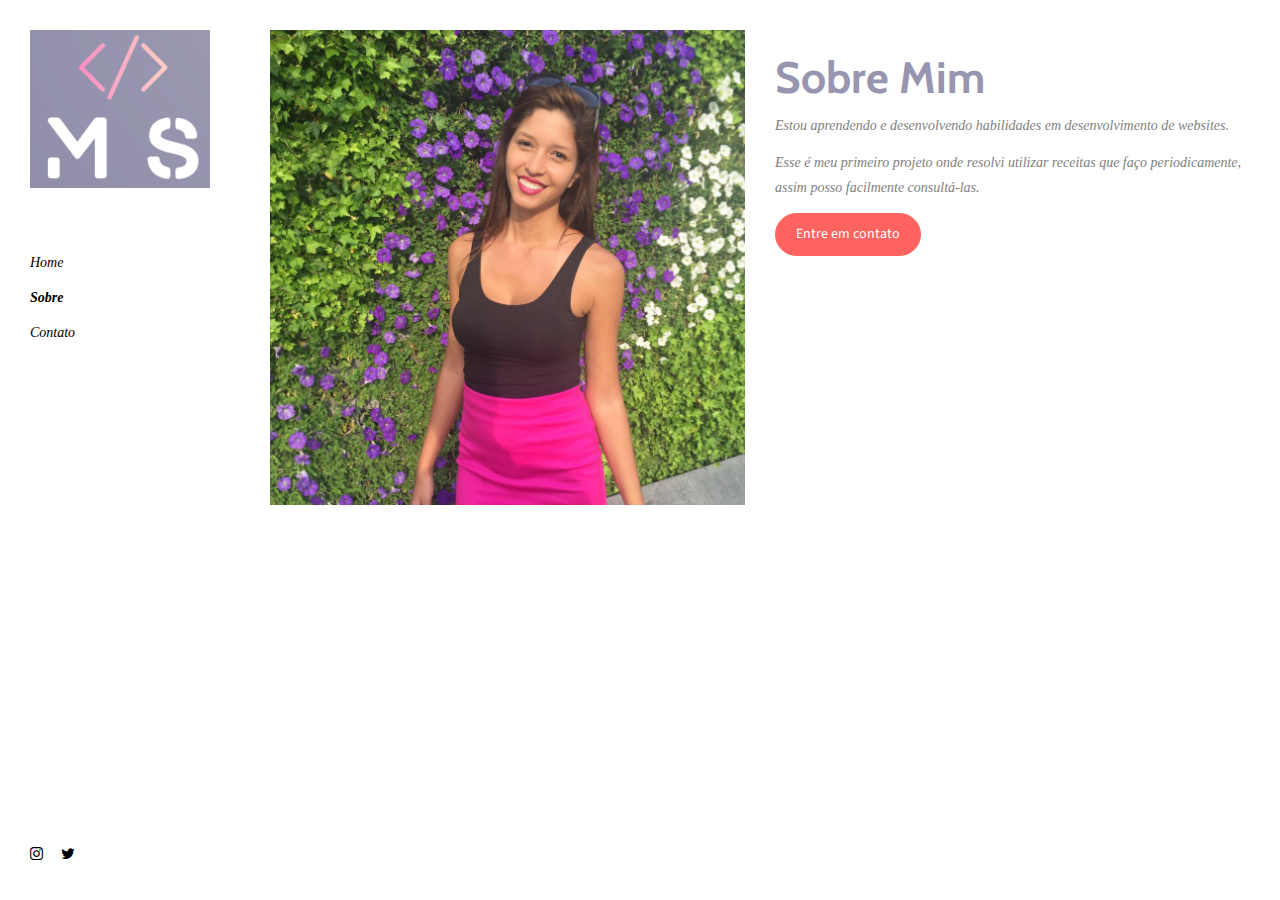
==== commit 5e044b6a: "Update about.html" ====
--- a/about.html
+++ b/about.html
@@ -71,7 +71,7 @@
   <div class="col-xs-12 col-md-6">
     <h1>Sobre Mim</h1>
     
-    <p>Estou aprendendo e desenvolvendo habilidades em desenvolvemento de websites.</p>
+    <p>Estou aprendendo e desenvolvendo habilidades em desenvolvimento de websites.</p>
     <p>Esse é meu primeiro projeto onde resolvi utilizar receitas que faço periodicamente, assim posso facilmente consultá-las.</p>
     
     
@@ -103,4 +103,4 @@
 
 --> <script type="text/javascript" src="./main.85741bff.js"></script></body>
 
-</html>+</html>
